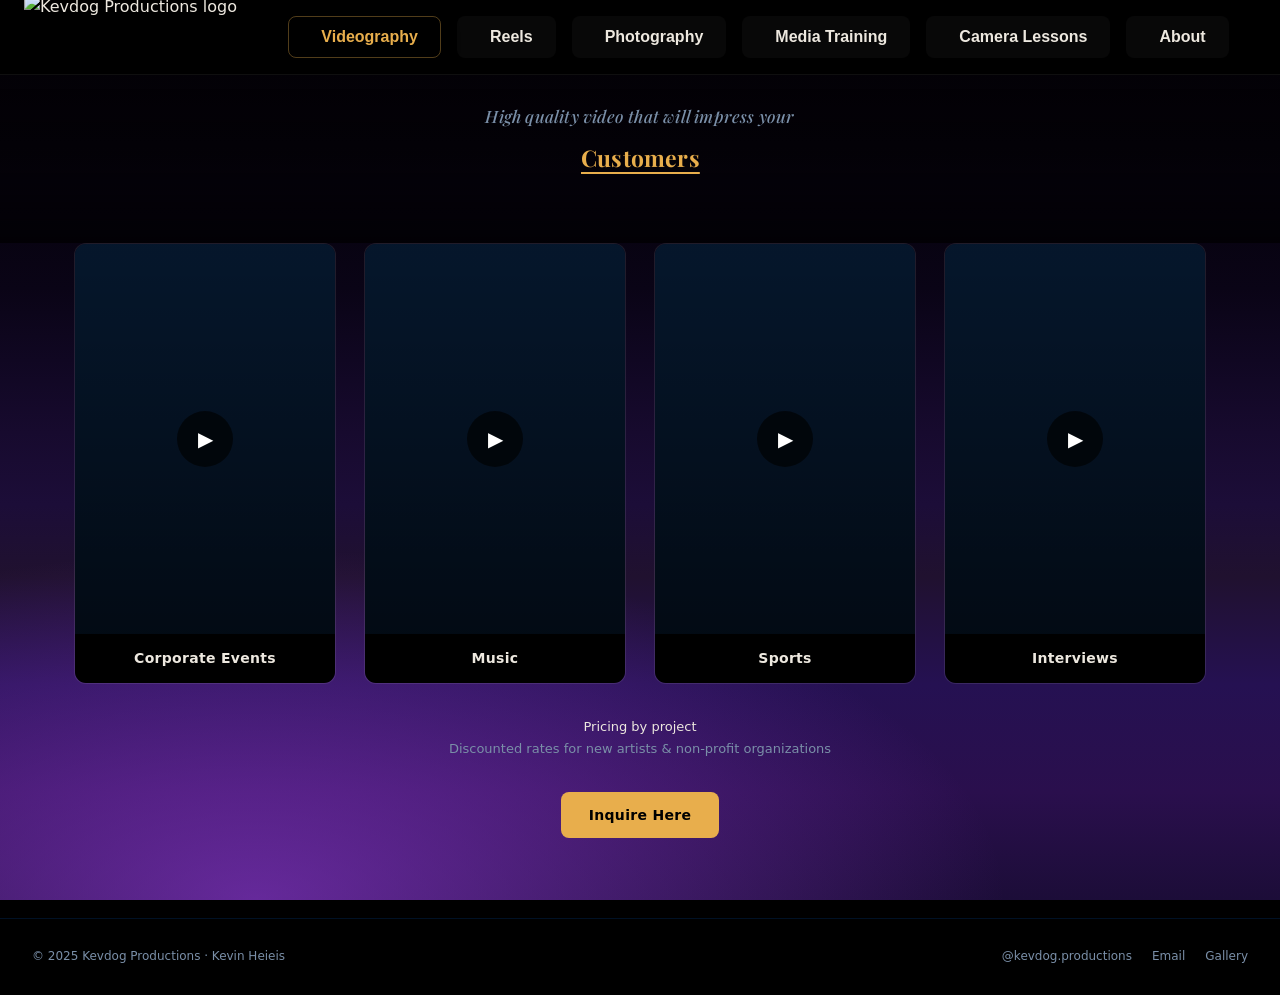
==== index.html @ ff1558d1 "updates" ====
<!DOCTYPE html>
<html lang="en">
<head>
  <meta charset="UTF-8" />
  <meta name="viewport" content="width=device-width, initial-scale=1.0" />
  <script>
    // Stop the browser from restoring a previous scroll position on reload —
    // every visit should land at the top of the (default) Videography tab.
    if ('scrollRestoration' in history) { history.scrollRestoration = 'manual'; }
  </script>
  <title>Kevdog Productions — Photography & Videography</title>
  <meta name="description" content="Kevin Heieis — photographer and videographer capturing proposals, corporate events, portraits, nightlife, sports, and more. UBC graduate serving Vancouver and beyond." />
  <link rel="icon" href="images/logo.png" type="image/png" />
  <link rel="preconnect" href="https://fonts.googleapis.com" />
  <link rel="preconnect" href="https://fonts.gstatic.com" crossorigin />
  <link href="https://fonts.googleapis.com/css2?family=Playfair+Display:wght@500;600&display=swap" rel="stylesheet" />
  <link rel="stylesheet" href="https://cdn.jsdelivr.net/npm/@tabler/icons-webfont@3.11.0/dist/tabler-icons.min.css" />
  <link rel="stylesheet" href="style.css" />
  <script type="application/ld+json">
  {
    "@context": "https://schema.org",
    "@type": "ProfessionalService",
    "name": "Kevdog Productions",
    "url": "https://stephr1.github.io/Portfolio/",
    "logo": "https://stephr1.github.io/Portfolio/images/covers/Kevdog%20Productions.png",
    "image": "https://stephr1.github.io/Portfolio/images/covers/Kevdog%20Productions.png",
    "email": "kevin@kevdog.productions",
    "description": "Kevdog Productions is a Vancouver video and photography studio founded by Kevin Heieis, a UBC graduate who specializes in corporate event coverage, campaign videos for organizations and political candidates, and fast-turnaround social content for DJs, bands, and artists. Alongside that quicker-turnaround work, Kevin also directs longer-form storytelling, from concept-driven music videos to documentary-style productions, bringing the same combination of technical polish and genuine, upbeat energy to every shoot. Clients ranging from municipal candidates to touring musicians and media personalities work directly with Kevin from concept through delivery, and come away with footage built to grow their exposure and engagement.",
    "founder": {
      "@type": "Person",
      "name": "Kevin Heieis",
      "jobTitle": "Owner & Lead Videographer",
      "email": "kevin@kevdog.productions",
      "alumniOf": {
        "@type": "CollegeOrUniversity",
        "name": "University of British Columbia"
      },
      "sameAs": [
        "https://www.instagram.com/kevdog.productions"
      ]
    },
    "areaServed": {
      "@type": "City",
      "name": "Vancouver",
      "containedInPlace": {
        "@type": "AdministrativeArea",
        "name": "British Columbia"
      }
    },
    "address": {
      "@type": "PostalAddress",
      "addressLocality": "Vancouver",
      "addressRegion": "BC",
      "addressCountry": "CA"
    },
    "sameAs": [
      "https://www.instagram.com/kevdog.productions"
    ],
    "makesOffer": [
      {
        "@type": "Offer",
        "itemOffered": {
          "@type": "Service",
          "name": "Corporate Event Videography",
          "serviceType": "Corporate video production",
          "description": "On-site filming and edited recap videos for corporate events, conferences, and organizational functions."
        }
      },
      {
        "@type": "Offer",
        "itemOffered": {
          "@type": "Service",
          "name": "Political & Campaign Video Production",
          "serviceType": "Campaign video production",
          "description": "Campaign videos and social content for political candidates and organizations, from announcement spots to day-of-event coverage."
        }
      },
      {
        "@type": "Offer",
        "itemOffered": {
          "@type": "Service",
          "name": "Social Content for Musicians and DJs",
          "serviceType": "Social media video production",
          "description": "Short-form, high-energy video content for DJs, bands, and artists made to perform on Instagram and TikTok and grow audience engagement."
        }
      },
      {
        "@type": "Offer",
        "itemOffered": {
          "@type": "Service",
          "name": "Music Video Production",
          "serviceType": "Music video production",
          "description": "Concept-driven music videos that pair cinematic visuals with narrative storytelling."
        }
      },
      {
        "@type": "Offer",
        "itemOffered": {
          "@type": "Service",
          "name": "Documentary Production",
          "serviceType": "Documentary filmmaking",
          "description": "Longer-form, documentary-style productions that explore a subject's story in depth."
        }
      },
      {
        "@type": "Offer",
        "itemOffered": {
          "@type": "Service",
          "name": "Event & Portrait Photography",
          "serviceType": "Photography"
        }
      }
    ]
  }
  </script>
</head>
<body>

<div class="bg-glow" aria-hidden="true"></div>

<!-- ===== STICKY HEADER — logo + tabs, fixed above everything ===== -->
<header class="site-header-bar">
  <img class="site-logo" src="images/covers/Kevdog%20Productions.png" alt="Kevdog Productions logo">
  <div class="hero-tabs">
    <button class="tab-btn active" onclick="switchTab('video', this)">
      <i class="ti ti-video" aria-hidden="true"></i> Videography
    </button>
    <button class="tab-btn" onclick="switchTab('reels', this)">
      <i class="ti ti-player-track-next" aria-hidden="true"></i> Reels
    </button>
    <button class="tab-btn" onclick="switchTab('photo', this)">
      <i class="ti ti-camera" aria-hidden="true"></i> Photography
    </button>
    <button class="tab-btn" onclick="switchTab('mediatraining', this)">
      <i class="ti ti-microphone" aria-hidden="true"></i> Media Training
    </button>
    <button class="tab-btn" onclick="switchTab('cameralessons', this)">
      <i class="ti ti-aperture" aria-hidden="true"></i> Camera Lessons
    </button>
    <button class="tab-btn" onclick="switchTab('about', this)">
      <i class="ti ti-user" aria-hidden="true"></i> About
    </button>
  </div>
</header>

<!-- ===== HERO — full-page video background ===== -->
<section id="hero" aria-label="Kevdog Productions showreel">
  <!--
    INSTRUCTIONS: Replace the src below with your video file or a YouTube embed.
    For a local file: <source src="images/reel.mp4" type="video/mp4">
    For a YouTube embed, remove the <video> tag entirely and use an iframe instead.
  -->
  <video id="hero-video" autoplay muted loop playsinline poster="images/hero-poster.jpg">
    <source src="images/reel.mp4" type="video/mp4">
    <!-- Fallback if video is missing — just shows the poster/overlay -->
  </video>

  <div class="hero-overlay" aria-hidden="true"></div>
  <div class="hero-content">
    <p class="section-tagline hero-tagline" data-tagline="photo">
      Capturing emotions that highlight your<br>
      <span class="rotate-word-wrap" data-rotate="photo-word"><span class="rotate-word">Memories</span></span>
    </p>
    <p class="section-tagline hero-tagline active" data-tagline="video">
      High quality video that will impress your<br>
      <span class="rotate-word-wrap" data-rotate="video-word"><span class="rotate-word">Customers</span></span>
    </p>
    <p class="section-tagline hero-tagline" data-tagline="reels">
      Turning footage into content that is<br>
      <span class="rotate-word-wrap" data-rotate="reels-word"><span class="rotate-word">Funny</span></span>
    </p>
  </div>
</section>


<!-- ===== MAIN CONTENT ===== -->
<main id="main-content">

  <!-- ====== PHOTO SECTION ====== -->
  <section id="section-photo" class="section" aria-label="Photography services">
    <div class="photo-grid">

      <div class="photo-card nightlife-card">
        <div class="photo-card-img">
          <button class="photo-carousel-nav prev" onclick="changeNightlifePhoto(-1)" aria-label="Previous photo">
            <span aria-hidden="true" class="photo-arrow">‹</span>
          </button>
          <img id="nightlife-carousel-img" src="images/covers/Music-1.png" alt="Nightlife photo 1">
          <div class="nightlife-caption" id="nightlife-caption">Loud Luxury - Joe</div>
          <button class="photo-carousel-nav next" onclick="changeNightlifePhoto(1)" aria-label="Next photo">
            <span aria-hidden="true" class="photo-arrow">›</span>
          </button>
        </div>
        <div class="photo-card-label">Nightlife</div>
      </div>

      <div class="photo-card corporate-card">
        <div class="photo-card-img">
          <button class="photo-carousel-nav prev" onclick="changeCorporatePhoto(-1)" aria-label="Previous photo">
            <span aria-hidden="true" class="photo-arrow">‹</span>
          </button>
          <img id="corporate-carousel-img" src="images/covers/Corperate-1.png" alt="Corporate photo 1">
          <div class="nightlife-caption" id="corporate-caption"></div>
          <button class="photo-carousel-nav next" onclick="changeCorporatePhoto(1)" aria-label="Next photo">
            <span aria-hidden="true" class="photo-arrow">›</span>
          </button>
        </div>
        <div class="photo-card-label">Corporate Events</div>
      </div>

      <div class="photo-card proposal-card">
        <div class="photo-card-img">
          <button class="photo-carousel-nav prev" onclick="changeProposalPhoto(-1)" aria-label="Previous photo">
            <span aria-hidden="true" class="photo-arrow">‹</span>
          </button>
          <img id="proposal-carousel-img" src="images/covers/Proposal-1.png" alt="Proposal photo 1">
          <div class="nightlife-caption" id="proposal-caption"></div>
          <button class="photo-carousel-nav next" onclick="changeProposalPhoto(1)" aria-label="Next photo">
            <span aria-hidden="true" class="photo-arrow">›</span>
          </button>
        </div>
        <div class="photo-card-label">Proposals</div>
      </div>

      <div class="photo-card portrait-card">
        <div class="photo-card-img">
          <button class="photo-carousel-nav prev" onclick="changePortraitPhoto(-1)" aria-label="Previous photo">
            <span aria-hidden="true" class="photo-arrow">‹</span>
          </button>
          <img id="portrait-carousel-img" src="images/covers/Portrait-1.png" alt="Portrait photo 1">
          <div class="nightlife-caption" id="portrait-caption"></div>
          <button class="photo-carousel-nav next" onclick="changePortraitPhoto(1)" aria-label="Next photo">
            <span aria-hidden="true" class="photo-arrow">›</span>
          </button>
        </div>
        <div class="photo-card-label">Portraits</div>
      </div>

      <div class="photo-card animal-card">
        <div class="photo-card-img">
          <button class="photo-carousel-nav prev" onclick="changeAnimalPhoto(-1)" aria-label="Previous photo">
            <span aria-hidden="true" class="photo-arrow">‹</span>
          </button>
          <img id="animal-carousel-img" src="images/covers/animal-1.png" alt="Animal photo 1">
          <div class="nightlife-caption" id="animal-caption"></div>
          <button class="photo-carousel-nav next" onclick="changeAnimalPhoto(1)" aria-label="Next photo">
            <span aria-hidden="true" class="photo-arrow">›</span>
          </button>
        </div>
        <div class="photo-card-label">Animals</div>
      </div>

      <div class="photo-card sports-card">
        <div class="photo-card-img">
          <button class="photo-carousel-nav prev" onclick="changeSportsPhoto(-1)" aria-label="Previous photo">
            <span aria-hidden="true" class="photo-arrow">‹</span>
          </button>
          <img id="sports-carousel-img" src="images/covers/Sports-1.png" alt="Sports photo 1">
          <div class="nightlife-caption" id="sports-caption"></div>
          <button class="photo-carousel-nav next" onclick="changeSportsPhoto(1)" aria-label="Next photo">
            <span aria-hidden="true" class="photo-arrow">›</span>
          </button>
        </div>
        <div class="photo-card-label">Sports</div>
      </div>

    </div>

    <div class="pricing-bar">
      <strong>Pricing by project</strong> — starting at $50 for individual portraits · $100/hr for events<br>
      Discounted rates for new artists &amp; non-profit organizations
    </div>

    <div class="cta-center">
      <!-- BOOKING: Replace href with your Google Calendar appointment scheduling link -->
      <a href="https://calendar.google.com/calendar/appointments/schedules/YOUR_SCHEDULE_ID" target="_blank" rel="noopener" class="btn-primary">Inquire Here</a>
    </div>
  </section>


  <!-- ====== REELS SECTION ====== -->
  <section id="section-reels" class="section" aria-label="Short-form reels">
    <!-- Reels header and tagline removed -->

    <div class="reels-stage">
      <div class="reels-grid">
      <div class="reel-link reel-embedded">
        <div class="reel-thumb">
            <iframe src="https://www.instagram.com/reel/DYgTzC6xShG/embed/" referrerpolicy="no-referrer" sandbox="allow-scripts allow-same-origin" scrolling="no"></iframe>
          </div>
        <div class="reel-meta">
          <div class="reel-desc">Jazzy B Interview</div>
          <div class="reel-views">529k views</div>
        </div>
      </div>

      <div class="reel-link reel-embedded">
        <div class="reel-thumb">
            <iframe src="https://www.instagram.com/reel/DVMU8awEpN_/embed/" referrerpolicy="no-referrer" sandbox="allow-scripts allow-same-origin" scrolling="no"></iframe>
          </div>
        <div class="reel-meta">
          <div class="reel-desc">Vancouver City Council</div>
          <div class="reel-views">47k views</div>
        </div>
      </div>

      <div class="reel-link reel-embedded">
        <div class="reel-thumb">
            <iframe src="https://www.instagram.com/reel/DPelh0fAAkq/embed/" referrerpolicy="no-referrer" sandbox="allow-scripts allow-same-origin" scrolling="no"></iframe>
          </div>
        <div class="reel-meta">
          <div class="reel-desc">Underground Rave Recap</div>
          <div class="reel-views">4.3k views</div>
        </div>
      </div>

      <div class="reel-link reel-embedded">
        <div class="reel-thumb">
            <iframe src="https://www.instagram.com/reel/DKfPhc2tj5e/embed/" referrerpolicy="no-referrer" sandbox="allow-scripts allow-same-origin" scrolling="no"></iframe>
          </div>
        <div class="reel-meta">
          <div class="reel-desc">Jama Mahlalela</div>
          <div class="reel-views">26.1k views</div>
        </div>
      </div>

      <div class="reel-link reel-embedded">
        <div class="reel-thumb">
            <iframe src="https://www.instagram.com/reel/DFRX8F9Plh0/embed/" referrerpolicy="no-referrer" sandbox="allow-scripts allow-same-origin" scrolling="no"></iframe>
          </div>
        <div class="reel-meta">
          <div class="reel-desc">Engineering Week</div>
          <div class="reel-views">14k views</div>
        </div>
      </div>

      <div class="reel-link reel-embedded">
        <div class="reel-thumb">
            <iframe src="https://www.instagram.com/reel/DOcYDE4iYL3/embed/" referrerpolicy="no-referrer" sandbox="allow-scripts allow-same-origin" scrolling="no"></iframe>
          </div>
        <div class="reel-meta">
          <div class="reel-desc">Homecoming Promo</div>
          <div class="reel-views">12.3k views</div>
        </div>
      </div>

      <div class="reel-link reel-embedded">
        <div class="reel-thumb">
            <iframe src="https://www.instagram.com/reel/DV5JyIgkgT9/embed/" referrerpolicy="no-referrer" sandbox="allow-scripts allow-same-origin" scrolling="no"></iframe>
          </div>
        <div class="reel-meta">
          <div class="reel-desc">Thunderbird Dance Show</div>
          <div class="reel-views">6.2k views</div>
        </div>
      </div>

      <div class="reel-link reel-embedded">
        <div class="reel-thumb">
            <iframe src="https://www.instagram.com/reel/DQcTbvGkgr0/embed/" referrerpolicy="no-referrer" sandbox="allow-scripts allow-same-origin" scrolling="no"></iframe>
          </div>
        <div class="reel-meta">
          <div class="reel-desc">Rugby Finals</div>
          <div class="reel-views">11k views</div>
        </div>
      </div>

      <!-- UBC Homecoming reel removed -->
      </div>
    </div>

    <div class="cta-center">
      <a href="https://calendar.google.com/calendar/appointments/schedules/YOUR_SCHEDULE_ID" target="_blank" rel="noopener" class="btn-primary">Inquire Here</a>
    </div>
  </section>


  <!-- ====== VIDEO SECTION ====== -->
  <section id="section-video" class="section active" aria-label="Videography services">
    <div class="video-stage">
      <div class="video-loading-screen" id="video-loading-screen" aria-live="polite">
        <div class="video-loading-spinner" aria-hidden="true"></div>
      </div>
      <div class="video-grid">

      <div class="video-card">
        <div class="video-card-thumb">
          <video playsinline muted autoplay loop preload="metadata" src="images/covers/Corperate Events.mp4"></video>
          <button type="button" class="video-play-toggle" aria-label="Play Corporate Events video">▶</button>
        </div>
        <div class="video-card-label">Corporate Events</div>
      </div>

      <div class="video-card">
        <div class="video-card-thumb">
          <video playsinline muted autoplay loop preload="metadata" src="images/covers/Music.mp4"></video>
          <button type="button" class="video-play-toggle" aria-label="Play Music video">▶</button>
        </div>
        <div class="video-card-label">Music</div>
      </div>

      <div class="video-card">
        <div class="video-card-thumb">
          <video playsinline muted autoplay loop preload="metadata" src="images/covers/Sports2.mp4"></video>
          <button type="button" class="video-play-toggle" aria-label="Play Sports video">▶</button>
        </div>
        <div class="video-card-label">Sports</div>
      </div>

      <div class="video-card">
        <div class="video-card-thumb">
          <video playsinline muted autoplay loop preload="metadata" src="images/covers/Interviews.mp4"></video>
          <button type="button" class="video-play-toggle" aria-label="Play Interviews video">▶</button>
        </div>
        <div class="video-card-label">Interviews</div>
      </div>

      </div>
    </div>

    <div class="pricing-bar">
      <strong>Pricing by project</strong><br>
      Discounted rates for new artists &amp; non-profit organizations
    </div>

    <div class="cta-center">
      <a href="https://calendar.google.com/calendar/appointments/schedules/YOUR_SCHEDULE_ID" target="_blank" rel="noopener" class="btn-primary">Inquire Here</a>
    </div>
  </section>


  <!-- ====== MEDIA TRAINING SECTION ====== -->
  <section id="section-mediatraining" class="section" aria-label="Media training services">
    <blockquote class="mediatraining-credential">
      <p class="mediatraining-credential-text">
        "I've provided expert media consultation for politicians from the
        <strong>Prime Minister's Chief of Staff</strong> to the <strong>UK Minister of Agriculture</strong>.
        It's my goal to provide the same level of advanced media support to local businesses, artists, and public figures"
      </p>
      <footer class="mediatraining-credential-attribution">- Kevin Heieis, Owner, Kevdog Productions</footer>
    </blockquote>

    <div class="mediatraining-skills">
      <h3 class="mediatraining-skills-title">Here's what we can do for you:</h3>
      <div class="mediatraining-skills-row">
        <button type="button" class="mediatraining-skill-tab active" data-desc="For speeches, videos, or press releases: whether you have a script drafted or not, we'll analyze your audience, your goal, and the speaker's personality to create a human-made authentic message viewers will respect." onclick="selectMediaSkill(this)">
          <i class="ti ti-pencil" aria-hidden="true"></i> Script Writing and Editing
        </button>
        <button type="button" class="mediatraining-skill-tab" data-desc="Worried about an upcoming press interview? We'll teach you how media teams write articles, train you with recorded practice questions, and help you develop key messages." onclick="selectMediaSkill(this)">
          <i class="ti ti-microphone-2" aria-hidden="true"></i> Press Interview Preparation
        </button>
        <button type="button" class="mediatraining-skill-tab" data-desc="Learn how to control a room with your voice, sound more confident, and be engaging in casual conversation or public speaking. We'll give you a practice script, and point out areas of improvement" onclick="selectMediaSkill(this)">
          <i class="ti ti-message-2" aria-hidden="true"></i> Confidence and Speech Development
        </button>
      </div>
      <div class="mediatraining-skill-panel" id="mediatraining-skill-panel">For speeches, videos, or press releases: whether you have a script drafted or not, we'll analyze your audience, your goal, and the speaker's personality to create an authentic message viewers will respect.</div>
    </div>

    <div class="pricing-bar">
      Pricing dependent on project — please contact to discuss details.
    </div>

    <div class="cta-center">
      <a href="mailto:kevin@kevdog.productions" class="btn-primary">Inquire Here</a>
    </div>
  </section>


  <!-- ====== CAMERA LESSONS SECTION ====== -->
  <section id="section-cameralessons" class="section" aria-label="Camera lessons">
    <div class="mediatraining-skills cameralessons-skills">
      <h3 class="mediatraining-skills-title cameralessons-skills-title">Single sessions by the hour, pick a topic to level up:</h3>
      <div class="mediatraining-skills-row cameralessons-skills-row">
        <button type="button" class="mediatraining-skill-tab cameralessons-skill-tab active" data-desc="&lt;ul class='skill-desc-list'&gt;&lt;li&gt;Become a master at shooting in manual&lt;/li&gt;&lt;li&gt;Understand the trade offs of getting the right amount of light in different ways&lt;/li&gt;&lt;li&gt;Learn how to manipulate your position and focal length to get the perfect composition&lt;/li&gt;&lt;/ul&gt;" onclick="selectCameraSkill(this)">
          <i class="ti ti-camera" aria-hidden="true"></i> Introduction to Advanced Shooting
        </button>
        <button type="button" class="mediatraining-skill-tab cameralessons-skill-tab" data-desc="&lt;ul class='skill-desc-list'&gt;&lt;li&gt;Learn when it is and isn't okay to photograph people, both in terms of legality and social morality&lt;/li&gt;&lt;li&gt;Develop your demeanour to invoke positive reactions from strangers that create more interesting photos&lt;/li&gt;&lt;li&gt;Understand how your outfit and style impacts how others will engage with you differently&lt;/li&gt;&lt;/ul&gt;" onclick="selectCameraSkill(this)">
          <i class="ti ti-aperture" aria-hidden="true"></i> Interacting with People
        </button>
        <button type="button" class="mediatraining-skill-tab cameralessons-skill-tab" data-desc="&lt;ul class='skill-desc-list'&gt;&lt;li&gt;Push your gear to the limits&lt;/li&gt;&lt;li&gt;Learn what can and can't be compensated in post processing&lt;/li&gt;&lt;li&gt;Identify unique ways different light sources can be used to make an interesting image&lt;/li&gt;&lt;li class='skill-desc-disclaimer'&gt;Results heavily dependant on camera sensor size, brand, and lens&lt;/li&gt;&lt;/ul&gt;" onclick="selectCameraSkill(this)">
          <i class="ti ti-crop" aria-hidden="true"></i> Shooting in Low Light*
        </button>
        <button type="button" class="mediatraining-skill-tab cameralessons-skill-tab" data-desc="&lt;ul class='skill-desc-list'&gt;&lt;li&gt;Learn the key aspects to storytelling through video&lt;/li&gt;&lt;li&gt;Know how to adjust your setup based on the style of video you're creating - when to use a gimbal or tripod, how to prep your subjects&lt;/li&gt;&lt;li&gt;Understand when to hit record and when to save your precious storage&lt;/li&gt;&lt;/ul&gt;" onclick="selectCameraSkill(this)">
          <i class="ti ti-bulb" aria-hidden="true"></i> Advanced Filming Techniques
        </button>
        <button type="button" class="mediatraining-skill-tab cameralessons-skill-tab" data-desc="&lt;ul class='skill-desc-list'&gt;&lt;li&gt;Optimize adjustment parameters to turn a good picture into a great one&lt;/li&gt;&lt;li&gt;Identify how to turn a bad photo into a great one&lt;/li&gt;&lt;li&gt;Follow along as we live edit together or build a comprehensive workflow for video editing&lt;/li&gt;&lt;/ul&gt;" onclick="selectCameraSkill(this)">
          <i class="ti ti-adjustments" aria-hidden="true"></i> Editing
        </button>
      </div>
      <div class="mediatraining-skill-panel cameralessons-skill-panel" id="cameralessons-skill-panel"><ul class="skill-desc-list"><li>Become a master at shooting in manual</li><li>Understand the trade offs of getting the right amount of light in different ways</li><li>Learn how to manipulate your position and focal length to get the perfect composition</li></ul></div>
    </div>

    <p class="wave-banner" id="editing-bundle-banner">Save 20% on editing sessions by bundling with any other lesson + learn to edit your test shots right away</p>

    <div class="cta-center">
      <a href="mailto:kevin@kevdog.productions" class="btn-primary">Inquire Here</a>
    </div>
  </section>


  <!-- ====== ABOUT SECTION ====== -->
  <section id="section-about" class="section" aria-label="About Kevin">
    <div class="section-hero">
      <p class="section-tagline">Kevdog Productions doesn't just provide photos and footage — we provide outcomes, turning documentaries, music videos, and political storytelling into results.</p>
    </div>

    <div class="about-inner">
      <div class="about-profile">
        <div class="about-avatar">
          <img src="images/covers/Kevpic.png" alt="Kevin Heieis">
        </div>
        <div>
          <h3 class="about-name">Kevin 'Kevdog' Heieis</h3>
          <p class="about-role">Founder - Videographer, Photographer, Editor</p>
          <p class="about-bio">
            While graduating from UBC Engineering with a focus in Chemical and
            Environmental Engineering in 2026, Kevin's time in college was significantly
            focused on leadership. He served as a captain, a President,
            and as the first-ever UBC VP Student Life elected to serve 60,000 UBC
            students in 2025.
          </p>
          <p class="about-bio">
            His unique ability to connect with anyone has helped him
            build relationships with people from retail managers to Formula 1 CEOs. 
          </p>
          <p class="about-bio">
            Whether your project requires him to film while skiing backwards, or
            climbing a mountain to covertly take engagement photos, Kevin is also
            no stranger to adventure.
          </p>
          <p class="about-bio">
            Fun fact! The Kevdog logo is animated from a real picture of his family
            dog Sagan, aka "Saggy Waggy."
          </p>
        </div>
      </div>

      <div class="about-cta">
        <h3>Ready to work together?</h3>
        <p>Book a free 15-minute discovery call or reach out directly.</p>
        <div class="about-cta-btns">
          <!-- BOOKING: Replace href with your Google Calendar appointment scheduling link -->
          <a href="https://calendar.google.com/calendar/appointments/schedules/YOUR_SCHEDULE_ID" target="_blank" rel="noopener" class="btn-primary">Book via Google Calendar</a>
          <a href="https://www.instagram.com/kevdog.productions" target="_blank" rel="noopener" class="btn-outline">@kevdog.productions</a>
        </div>
      </div>
    </div>
  </section>

</main>


<!-- ===== VIDEO MODAL ===== -->
<div class="modal-backdrop" id="video-modal" role="dialog" aria-modal="true" aria-labelledby="modal-title-text" onclick="closeVideoModal(event)">
  <div class="modal-box">
    <div class="modal-header">
      <span class="modal-title" id="modal-title-text">Video</span>
      <button class="modal-close" onclick="closeVideoModal()" aria-label="Close video">
        <i class="ti ti-x" aria-hidden="true"></i>
      </button>
    </div>
    <div id="modal-body">
      <div class="modal-placeholder">
        <i class="ti ti-video-off" aria-hidden="true"></i>
        <span>Add your YouTube or Vimeo link in script.js</span>
      </div>
    </div>
  </div>
</div>


<!-- ===== FOOTER ===== -->
<footer>
  <span>© 2025 Kevdog Productions · Kevin Heieis</span>
  <div style="display:flex;gap:20px;align-items:center;">
    <a href="https://www.instagram.com/kevdog.productions" target="_blank" rel="noopener" aria-label="Instagram">
      <i class="ti ti-brand-instagram" aria-hidden="true"></i> @kevdog.productions
    </a>
    <a href="mailto:kevin@kevdog.productions">
      <i class="ti ti-mail" aria-hidden="true"></i> Email
    </a>
    <a href="gallery.html">Gallery</a>
  </div>
</footer>

</script>
<script async defer src="https://www.instagram.com/embed.js"></script>
<script src="script.js"></script>
</body>
</html>
---- style.css ----
/* ===== Kevdog Productions — kevdog.productions ===== */
/* UBC Thunderbirds palette: Navy #002145 | Blue #0055B7 | Gold #E8AE4C */

*, *::before, *::after { box-sizing: border-box; margin: 0; padding: 0; }

:root {
  --navy:   #000000;
  --blue:   #0055B7;
  --blue-lt: #1a6fd4;
  --gold:   #E8AE4C;
  --gold-lt: #f2c96e;
  --cream:  #ede8df;
  --muted:  #7a8fa8;
  --surface: #000000;
  --card:   #0d0d0d;
  --border: rgba(0, 85, 183, 0.2);
  --border-gold: rgba(232, 174, 76, 0.3);
  --radius: 12px;
  --radius-sm: 8px;
  --purple-glow-bg:
    radial-gradient(ellipse 90% 60% at 20% 100%, rgba(150, 60, 220, 0.6), transparent 65%),
    linear-gradient(to bottom, #000000 0%, #030106 8%, #05020a 16%, #070310 24%, #0a0416 32%, #100722 40%, #170a2e 48%, #1c0d38 56%, #20112f 64%, #251152 76%, #2a0f4d 88%, #1c0d38 100%);
}

html { scroll-behavior: smooth; }

body {
  background: var(--navy);
  color: var(--cream);
  font-family: system-ui, -apple-system, 'Segoe UI', sans-serif;
  line-height: 1.6;
  overflow-x: hidden;
  padding-top: 88.96px; /* clears the fixed .site-header-bar */
}

@media (max-width: 900px) {
  body { padding-top: 73.96px; }
}
@media (max-width: 520px) {
  body { padding-top: 65.96px; }
}

a { color: inherit; text-decoration: none; }

/* ===== AMBIENT BACKGROUND GLOW ===== */
.bg-glow {
  position: fixed;
  inset: 0;
  z-index: -1;
  pointer-events: none;
  overflow: hidden;
  background: var(--purple-glow-bg);
  animation: bg-glow-breathe 14s ease-in-out infinite;
}
@keyframes bg-glow-breathe {
  0%, 100% { opacity: 0.75; }
  50% { opacity: 1; }
}
@media (prefers-reduced-motion: reduce) {
  .bg-glow {
    animation: none;
  }
}

/* ===== HEADER ===== */
.site-header-bar {
  position: fixed;
  top: 0;
  left: 0;
  right: 0;
  z-index: 1000;
  display: flex;
  align-items: center;
  gap: 24px;
  padding: 4.48px 24px;
  background: #000;
  border-bottom: 1px solid rgba(255,255,255,0.06);
  /* Fixed so a taller logo overflows the bar instead of stretching it. */
  height: 74.96px;
}
.site-header-bar.scrolled {
  box-shadow: 0 8px 24px rgba(0,0,0,0.4);
}

.logo {
  display: flex;
  align-items: center;
  gap: 10px;
  text-decoration: none;
}
.logo img {
  width: 36px;
  height: 36px;
  border-radius: 50%;
  object-fit: cover;
}
.logo-emoji {
  width: 36px;
  height: 36px;
  border-radius: 50%;
  background: var(--card);
  display: flex;
  align-items: center;
  justify-content: center;
  font-size: 20px;
  border: 1px solid var(--border);
}
.logo-text {
  font-size: 15px;
  font-weight: 600;
  color: var(--cream);
  letter-spacing: 0.3px;
}

nav.main-nav {
  display: flex;
  align-items: center;
  gap: 4px;
}
.nav-link {
  background: none;
  border: none;
  color: var(--muted);
  font-size: 13px;
  font-weight: 500;
  padding: 7px 16px;
  border-radius: var(--radius-sm);
  cursor: pointer;
  letter-spacing: 0.3px;
  transition: color 0.15s, background 0.15s;
  text-decoration: none;
  display: inline-block;
}
.nav-link:hover { color: var(--cream); background: rgba(255,255,255,0.05); }
.nav-link.active {
  color: var(--gold);
  border: 0.5px solid var(--border-gold);
  background: rgba(232, 174, 76, 0.08);
}

.header-icons {
  display: flex;
  align-items: center;
  gap: 16px;
}
.header-icons a {
  color: var(--muted);
  font-size: 20px;
  transition: color 0.15s;
}
.header-icons a:hover { color: var(--gold); }

/* ===== HERO — full-viewport video ===== */
#hero {
  position: relative;
  display: flex;
  align-items: center;
  justify-content: center;
  overflow: hidden;
  padding: 12px 24px 64px; /* reduced top padding to move content up */
}

#hero-video {
  position: absolute;
  inset: 0;
  width: 100%;
  height: 100%;
  object-fit: cover;
  z-index: 0;
  background: transparent;
}

.hero-overlay {
  position: absolute;
  inset: 0;
  background: linear-gradient(
    to bottom,
    rgba(0,0,0,0.2) 0%,
    rgba(0,0,0,0.35) 60%,
    rgba(0,0,0,0.7) 100%
  );
  z-index: 1;
}

.hero-content {
  position: relative;
  z-index: 2;
  text-align: center;
  max-width: 720px;
}

.site-logo {
  height: 85.8px;
  width: auto;
  object-fit: contain;
  flex-shrink: 0;
}

@media (max-width: 900px) {
  .site-header-bar { height: 59.96px; }
  .site-logo { height: 66.3px; }
}

@media (max-width: 520px) {
  .site-header-bar { height: 51.96px; }
  .site-logo { height: 55.9px; }
}
.hero-eyebrow {
  font-size: 11px;
  letter-spacing: 3px;
  text-transform: uppercase;
  color: var(--gold);
  margin-bottom: 16px;
  opacity: 0.9;
}
.hero-title {
  font-size: clamp(36px, 6vw, 68px);
  font-weight: 700;
  color: #fff;
  line-height: 1.1;
  margin-bottom: 12px;
  letter-spacing: -0.5px;
}
.hero-tagline {
  display: none;
  position: relative;
  left: 0;
  margin-top: 5mm;
  margin-bottom: 24px;
  font-family: 'Playfair Display', Georgia, serif;
  font-size: clamp(24px, 3.2vw, 32px);
  font-weight: 500;
  font-style: italic;
  letter-spacing: 0.2px;
  text-align: center;
}
.hero-tagline.active {
  display: block;
}
.hero-tabs {
  flex: 1;
  display: flex;
  align-items: center;
  justify-content: center;
  gap: 16px;
  flex-wrap: nowrap; /* keep all tabs on one line */
  overflow-x: auto; /* allow horizontal scroll on narrow viewports */
  -webkit-overflow-scrolling: touch;
  padding: 4px 0;
}

/* Modern larger tab buttons used in hero */
.tab-btn {
  background: rgba(255,255,255,0.03);
  color: var(--cream);
  border: 1.5px solid transparent;
  font-size: clamp(14px, 1.6vw, 16px);
  font-weight: 700;
  padding: 12px 22px;
  border-radius: var(--radius-sm);
  cursor: pointer;
  display: inline-flex;
  align-items: center;
  gap: 10px;
  transition: background 180ms ease, transform 120ms ease, box-shadow 180ms ease, color 180ms ease;
  box-shadow: none;
  line-height: 1;
  white-space: nowrap;
}
.tab-btn i {
  font-size: 18px;
  opacity: 0.95;
  display: inline-block;
  transform: translateY(0);
}
.tab-btn:hover {
  background: rgba(255,255,255,0.06);
  transform: translateY(-3px);
}
.tab-btn:focus {
  outline: none;
  box-shadow: 0 6px 20px rgba(0,0,0,0.35), 0 0 0 4px rgba(232,174,76,0.06);
}
.tab-btn.active {
  color: var(--gold);
  background: transparent;
  border: 1.5px solid rgba(232,174,76,0.35);
  box-shadow: 0 6px 18px rgba(0,0,0,0.35);
  transform: translateY(0);
  padding: 12px 22px;
  border-radius: var(--radius-sm);
}

/* Slightly stronger contrast when tab is active and also focused */
.tab-btn.active:focus {
  box-shadow: 0 6px 18px rgba(0,0,0,0.35), 0 0 0 6px rgba(232,174,76,0.06);
}

/* Slightly larger tab label on small viewports */
@media (max-width: 520px) {
  .tab-btn { padding: 10px 14px; gap: 8px; font-size: 14px; }
}
.btn-primary {
  background: var(--gold);
  color: var(--navy);
  border: none;
  font-size: 14px;
  font-weight: 600;
  padding: 12px 28px;
  border-radius: var(--radius-sm);
  cursor: pointer;
  letter-spacing: 0.3px;
  transition: background 0.15s, transform 0.1s;
  text-decoration: none;
  display: inline-block;
}
.btn-primary:hover { background: var(--gold-lt); transform: translateY(-1px); }
.btn-primary:active { transform: translateY(0); }

.btn-outline {
  background: none;
  color: var(--cream);
  border: 1.5px solid rgba(237,232,223,0.4);
  font-size: 14px;
  font-weight: 500;
  padding: 11px 28px;
  border-radius: var(--radius-sm);
  cursor: pointer;
  letter-spacing: 0.3px;
  transition: border-color 0.15s, color 0.15s;
  text-decoration: none;
  display: inline-block;
}
.btn-outline:hover { border-color: var(--cream); color: #fff; }

/* ===== MAIN CONTENT ===== */
#main-content {
  padding-top: 0;
}

/* ===== SECTION SHELL ===== */
.section {
  display: none;
  padding: 0 0 80px;
  opacity: 1;
  filter: none;
  transition: opacity 0.5s ease, filter 0.5s ease;
}
.section.active {
  display: block;
}
.section-hero {
  padding: 28px 32px;
  text-align: center;
  border: 1px solid rgba(255,255,255,0.08);
  background: rgba(255,255,255,0.02);
  border-radius: var(--radius);
  backdrop-filter: blur(14px);
  margin: 0 auto 24px;
  max-width: 880px;
  box-shadow: 0 20px 60px rgba(0, 0, 0, 0.22);
}
.section-eyebrow {
  font-size: 11px;
  letter-spacing: 3px;
  text-transform: uppercase;
  color: var(--gold);
  margin-bottom: 14px;
}
.section-title {
  font-size: clamp(30px, 4vw, 40px);
  font-weight: 700;
  color: var(--cream);
  margin-bottom: 16px;
  letter-spacing: -0.4px;
}
.section-tagline {
  font-size: 17px;
  color: var(--muted);
  max-width: 760px;
  margin: 0 auto;
  line-height: 1.8;
}

/* ===== MEDIA TRAINING CREDENTIAL QUOTE ===== */
.mediatraining-credential {
  max-width: 1180px;
  margin: 0 auto 24px;
  padding: 16px 40px;
  background: rgba(255,255,255,0.02);
  border: 1px solid var(--border-gold);
  border-left: 3px solid var(--gold);
  border-radius: var(--radius);
  box-shadow: 0 20px 40px rgba(0,0,0,0.16);
}
.mediatraining-credential-text {
  font-size: 16px;
  font-style: italic;
  color: var(--cream);
  line-height: 1.4;
}
.mediatraining-credential-attribution {
  margin-top: 8px;
  text-align: right;
  font-size: 14px;
  font-style: normal;
  line-height: 1;
  color: var(--gold);
}
.mediatraining-skills, .cameralessons-skills {
  max-width: 1180px;
  margin: 0 auto 48px;
  padding: 0 24px;
  text-align: center;
}
.cameralessons-skills {
  max-width: 1320px;
}
.mediatraining-skills-title, .cameralessons-skills-title {
  font-size: 20px;
  font-weight: 700;
  color: var(--cream);
  letter-spacing: -0.3px;
  margin-bottom: 12px;
}
.mediatraining-skills-title::after, .cameralessons-skills-title::after {
  content: '';
  display: block;
  width: 56px;
  height: 3px;
  margin: 16px auto 0;
  background: var(--gold);
  border-radius: 999px;
}
.mediatraining-skills-row, .cameralessons-skills-row {
  display: flex;
  align-items: center;
  justify-content: center;
  gap: 20px;
  flex-wrap: nowrap;
  overflow-x: auto;
  -webkit-overflow-scrolling: touch;
  margin-top: 32px;
  padding: 4px 4px 12px;
}
.mediatraining-skill-tab, .cameralessons-skill-tab {
  background: rgba(255,255,255,0.03);
  color: var(--cream);
  border: 1px solid transparent;
  font-size: 20px;
  font-weight: 700;
  padding: 12px 20px;
  border-radius: 999px;
  display: inline-flex;
  align-items: center;
  gap: 8px;
  white-space: nowrap;
  line-height: 1;
  cursor: pointer;
  flex: 0 0 auto;
  transition: background 180ms ease, outline-color 180ms ease, transform 120ms ease;
}
.mediatraining-skill-tab i, .cameralessons-skill-tab i {
  font-size: 17px;
  opacity: 0.95;
  color: var(--gold);
}
.cameralessons-skill-tab {
  font-size: 17px;
  padding: 10px 13px;
}
.cameralessons-skill-tab i {
  font-size: 16px;
}
.cameralessons-skills-row {
  gap: 6px;
  flex-wrap: nowrap;
  overflow-x: auto;
}
.mediatraining-skill-tab:hover, .cameralessons-skill-tab:hover {
  background: rgba(255,255,255,0.06);
  transform: translateY(-3px);
}
.mediatraining-skill-tab.active, .cameralessons-skill-tab.active {
  color: var(--gold);
  position: relative;
}
.mediatraining-skill-tab.active::after, .cameralessons-skill-tab.active::after {
  content: '';
  position: absolute;
  left: 16px;
  right: 16px;
  bottom: -6px;
  height: 2px;
  background: var(--gold);
  border-radius: 999px;
}
/* Camera Lessons' tighter row padding leaves little margin below the tabs
   for the shared underline (which sits outside the tab's own box), so pull
   it fully inside the tab instead — that way it can never get clipped
   regardless of the row's overflow/padding. */
.cameralessons-skill-tab.active::after {
  bottom: 5px;
}
.mediatraining-skill-panel, .cameralessons-skill-panel {
  display: flex;
  align-items: center;
  gap: 28px;
  max-width: 1180px;
  margin: 14px auto 0;
  background: rgba(255,255,255,0.02);
  border-radius: var(--radius-sm);
  padding: 24px 32px;
  font-size: 15px;
  color: #ffffff;
  line-height: 1.6;
  text-align: left;
}
.mediatraining-skill-panel::before {
  content: '→';
  flex-shrink: 0;
  font-size: 32px;
  font-weight: 700;
  line-height: 1;
  color: var(--gold);
}
.cameralessons-skill-panel::before {
  content: none;
}
.skill-desc-list {
  list-style: none;
  display: flex;
  flex-direction: column;
  gap: 10px;
}
.skill-desc-list li {
  position: relative;
  padding-left: 24px;
}
.skill-desc-list li::before {
  content: '→';
  position: absolute;
  left: 0;
  color: var(--gold);
  font-weight: 700;
}
.skill-desc-list li.skill-desc-disclaimer::before {
  content: '*';
}
/* Reels grid */
.reels-grid {
  display: grid;
  grid-template-columns: repeat(4, 1fr);
  gap: 18px;
  max-width: 1320px;
  margin: 0 auto 24px;
  padding: 0 24px;
}

@media (max-width: 900px) {
  .reels-grid { grid-template-columns: repeat(2, 1fr); max-width: 968px; }
}

@media (max-width: 520px) {
  .reels-grid { grid-template-columns: 1fr; gap: 14px; padding: 0 16px; }
}
.reel-link {
  display: block;
  background: var(--card);
  border: 1px solid var(--border);
  border-radius: 12px;
  overflow: hidden;
  color: var(--cream);
  text-decoration: none;
}
.reel-thumb {
  aspect-ratio: 9 / 16;
  background: linear-gradient(180deg, rgba(0,0,0,0.2), rgba(0,0,0,0.4));
  display: flex;
  align-items: center;
  justify-content: center;
  font-size: 42px;
  color: rgba(255,255,255,0.9);
  overflow: hidden;
}
.reel-thumb { position: relative; overflow: hidden; }
.reel-thumb iframe {
  width: 100%;
  height: 100%;
  border: 0;
  display: block;
  object-fit: cover;
}

.reel-play-overlay {
  position: absolute;
  inset: 0; /* fill */
  display: flex;
  align-items: center;
  justify-content: center;
  background: linear-gradient(180deg, rgba(0,0,0,0.0), rgba(0,0,0,0.25));
  color: #fff;
  font-size: 34px;
  border: 0;
  cursor: pointer;
  transition: background .18s ease;
}
.reel-play-overlay:hover { background: linear-gradient(180deg, rgba(0,0,0,0.05), rgba(0,0,0,0.35)); }
.reel-embedded { cursor: default; }

.reel-meta {
  display: flex;
  justify-content: space-between;
  align-items: center;
  gap: 8px;
  margin-top: 8px;
  padding: 6px 8px;
  background: rgba(0,0,0,0.55);
  color: #fff;
  font-size: 13px;
  border-radius: 8px;
}
.reel-desc { font-weight: 600; }
.reel-views { opacity: 0.9; font-size: 12px; }
.reel-label {
  padding: 12px 14px;
  font-weight: 700;
  font-size: 14px;
  color: var(--muted);
}
.reel-link:hover { border-color: rgba(232,174,76,0.25); transform: translateY(-4px); }
.rotate-word-wrap {
  position: relative;
  display: inline-grid;
  align-items: center;
  overflow: hidden;
  margin-top: 0.35em;
  width: clamp(300px, 50vw, 600px);
  min-width: 220px;
}
.rotate-word {
  grid-row: 1;
  grid-column: 1;
  justify-self: center;
  width: max-content;
  white-space: nowrap;
  text-align: center;
  color: var(--gold);
  font-weight: 700;
  font-size: 1.35em;
  text-decoration: underline;
  text-underline-offset: 5px;
  transform: translateX(0);
  filter: blur(0px);
  transition: none;
  font-style: normal; /* ensure rotated words are not italic */
}
.rotate-word.rw-enter-start {
  opacity: 0;
  transform: translateX(36px) scale(0.995); /* start further right */
  filter: blur(2px);
  visibility: hidden;
}
.rotate-word.rw-exit {
  animation: slide-out 0.7s cubic-bezier(.2,.9,.2,1) forwards; /* exit to left */
  z-index: 2;
}
.rotate-word.rw-enter {
  animation: slide-in 0.7s cubic-bezier(.2,.9,.2,1) forwards; /* enter from right */
  visibility: visible;
}
.rotate-word.rw-no-transition {
  transition: none;
}
@keyframes slide-in {
  0% {
    opacity: 0;
    transform: translateX(36px) scale(0.995);
    filter: blur(2px);
    visibility: visible;
  }
  100% {
    opacity: 1;
    transform: translateX(0) scale(1);
    filter: blur(0);
    visibility: visible;
  }
}
@keyframes slide-out {
  0% {
    opacity: 1;
    transform: translateX(0) scale(1);
    filter: blur(0);
    visibility: visible;
  }
  100% {
    opacity: 0;
    transform: translateX(-36px) scale(0.995);
    filter: blur(2px);
    visibility: hidden;
  }
}

/* ===== PHOTO GRID ===== */
.photo-grid {
  display: grid;
  grid-template-columns: repeat(3, 1fr);
  gap: 16px;
  padding: 0 32px 32px;
  max-width: 1100px;
  margin: 0 auto;
}

.photo-card {
  background: var(--card);
  border: 0.5px solid var(--border);
  border-radius: var(--radius);
  overflow: hidden;
  cursor: pointer;
  transition: border-color 0.2s, transform 0.2s;
}
.photo-card:hover {
  border-color: var(--border-gold);
  transform: translateY(-2px);
}
.photo-card-img {
  aspect-ratio: 3/4;
  background: #071e3a;
  display: flex;
  align-items: center;
  justify-content: center;
  overflow: hidden;
  position: relative;
}
.photo-card-img img {
  width: 100%;
  height: 100%;
  object-fit: cover;
  transition: transform 0.3s;
}
.nightlife-card .photo-card-img {
  position: relative;
}
.nightlife-caption {
  position: absolute;
  left: 0;
  right: 0;
  bottom: calc(18px + 0.5cm);
  padding: 0 14px;
  color: #d3d3d3;
  font-family: 'Proxima Nova', 'Helvetica Neue', Arial, sans-serif;
  font-weight: 800;
  font-size: 16px;
  text-align: center;
  text-shadow: 0 2px 2px rgba(0,0,0,0.75);
  z-index: 4;
  white-space: nowrap;
  overflow: hidden;
  text-overflow: ellipsis;
}
.photo-carousel-nav {
  position: absolute;
  top: 50%;
  transform: translateY(-50%);
  width: 48px;
  height: 48px;
  border-radius: 50%;
  border: none;
  background: rgba(0, 0, 0, 0.55);
  color: #fff;
  display: grid;
  place-items: center;
  cursor: pointer;
  z-index: 5;
  transition: background 0.15s, transform 0.15s;
}
.photo-carousel-nav:hover {
  background: rgba(232, 174, 76, 0.95);
  transform: translateY(-50%) scale(1.05);
}
.photo-carousel-nav.prev { left: 10px; }
.photo-carousel-nav.next { right: 10px; }
.photo-carousel-nav i,
.photo-carousel-nav .photo-arrow { font-size: 24px; line-height: 0.9; font-weight: 700; }
.photo-card:hover .photo-card-img img { transform: scale(1.04); }
.photo-card-placeholder {
  color: #1a3557;
  font-size: 40px;
}
.photo-card-label {
  padding: 12px 16px;
  font-size: 13px;
  font-weight: 500;
  color: #a0b4c8;
  letter-spacing: 0.3px;
  text-align: center;
}

.gallery-link-wrap {
  text-align: center;
  padding: 8px 32px 32px;
}
.gallery-link-wrap p {
  font-size: 13px;
  color: var(--muted);
  margin-bottom: 14px;
}

/* ===== VIDEO LOADING SCREEN ===== */
.video-stage {
  position: relative;
}
.video-loading-screen {
  position: absolute;
  inset: 0;
  z-index: 5;
  display: flex;
  flex-direction: column;
  align-items: center;
  justify-content: center;
  gap: 18px;
  background: var(--purple-glow-bg);
  opacity: 0;
  pointer-events: none;
  transition: opacity 0.25s ease;
}
#section-video.videos-loading .video-loading-screen {
  opacity: 1;
  pointer-events: auto;
}
.video-loading-spinner {
  width: 44px;
  height: 44px;
  border-radius: 50%;
  border: 3px solid rgba(255, 255, 255, 0.15);
  border-top-color: var(--gold);
  animation: video-loading-spin 0.9s linear infinite;
}
@keyframes video-loading-spin {
  to { transform: rotate(360deg); }
}

/* ===== VIDEO GRID ===== */
.video-grid {
  display: grid;
  grid-template-columns: repeat(auto-fit, minmax(240px, 1fr));
  gap: 28px;
  padding: 0 24px 32px;
  max-width: 1180px;
  margin: 0 auto;
  justify-items: stretch;
}

.video-card {
  background: rgba(255,255,255,0.02);
  border: 1px solid rgba(255,255,255,0.08);
  border-radius: var(--radius);
  overflow: hidden;
  cursor: pointer;
  transition: border-color 0.2s, transform 0.2s, box-shadow 0.2s;
  display: flex;
  flex-direction: column;
  min-height: auto;
}
.video-card:hover {
  border-color: var(--border-gold);
  transform: translateY(-4px);
  box-shadow: 0 20px 40px rgba(0,0,0,0.18);
}
.video-card-thumb {
  aspect-ratio: 2 / 3;
  min-height: 240px;
  background: linear-gradient(180deg, rgba(0,0,0,0.25), rgba(0,0,0,0.65)), #071e3a;
  display: flex;
  align-items: center;
  justify-content: center;
  position: relative;
  overflow: hidden;
}
.video-card-thumb img,
.video-card-thumb video {
  width: 100%;
  height: 100%;
  object-fit: cover;
  transition: transform 0.3s;
}
.video-play-toggle {
  position: absolute;
  left: 50%;
  top: 50%;
  transform: translate(-50%, -50%);
  width: 56px;
  height: 56px;
  border-radius: 50%;
  border: none;
  background: rgba(0, 0, 0, 0.65);
  color: #fff;
  font-size: 20px;
  display: flex;
  align-items: center;
  justify-content: center;
  cursor: pointer;
  z-index: 2;
  opacity: 0;
  pointer-events: none;
  transition: opacity 0.18s ease;
}
.video-card-thumb:hover .video-play-toggle,
.video-play-toggle.paused {
  opacity: 1;
  pointer-events: auto;
}
.video-card:hover .video-card-thumb img,
.video-card:hover .video-card-thumb video { transform: scale(1.04); }
.video-card-label {
  padding: 14px 14px;
  font-size: 14px;
  font-weight: 600;
  color: var(--cream);
  letter-spacing: 0.3px;
  text-align: center;
  line-height: 1.5;
  background: #000;
}

/* ===== PRICING BAR ===== */
.pricing-bar {
  text-align: center;
  padding: 0 32px 24px;
  font-size: 13px;
  color: var(--muted);
  line-height: 1.7;
}
.pricing-bar strong { color: var(--cream); font-weight: 500; }

.wave-banner {
  text-align: center;
  max-width: 1180px;
  margin: 0 auto;
  padding: 0 32px 24px;
  font-size: clamp(11px, 1.5vw, 16px);
  font-weight: 700;
  color: var(--gold);
  white-space: nowrap;
  overflow-x: auto;
}
.wave-letter {
  display: inline-block;
}

.cta-center {
  text-align: center;
  padding: 8px 32px 0;
}

/* ===== ABOUT ===== */
.about-inner {
  max-width: 980px;
  margin: 0 auto;
  padding: 0 32px;
}
.about-profile {
  display: grid;
  grid-template-columns: 260px 1fr;
  gap: 32px;
  align-items: start;
  background: rgba(255,255,255,0.02);
  border: 1px solid rgba(255,255,255,0.08);
  border-radius: var(--radius);
  padding: 32px;
  margin-bottom: 24px;
  box-shadow: 0 20px 50px rgba(0,0,0,0.16);
}
.about-avatar {
  width: 100%;
  max-width: 330px;
  flex-shrink: 0;
  display: flex;
  align-items: center;
  justify-content: center;
  font-size: 44px;
}
.about-avatar img { width: 100%; height: auto; object-fit: contain; }
.about-name { font-size: 26px; font-weight: 700; color: var(--cream); margin-bottom: 6px; }
.about-role {
  font-size: 13px;
  color: var(--gold);
  text-transform: uppercase;
  letter-spacing: 1px;
  margin-bottom: 18px;
}
.about-bio { font-size: 16px; color: var(--muted); line-height: 1.9; }
.about-bio + .about-bio { margin-top: 16px; }

.about-chips {
  display: flex;
  flex-wrap: wrap;
  gap: 10px;
  margin-top: 24px;
}
.chip {
  font-size: 13px;
  padding: 8px 16px;
  border-radius: 999px;
  border: 0.5px solid rgba(232,174,76,0.28);
  color: #c9b97a;
  background: rgba(232, 174, 76, 0.08);
  letter-spacing: 0.3px;
}

.about-cta {
  background: rgba(255,255,255,0.02);
  border: 1px solid rgba(255,255,255,0.08);
  border-radius: var(--radius);
  padding: 28px 32px;
  text-align: center;
  box-shadow: 0 20px 40px rgba(0,0,0,0.16);
}
.about-cta h3 { font-size: 20px; font-weight: 700; color: var(--cream); margin-bottom: 10px; }
.about-cta p { font-size: 15px; color: var(--muted); margin-bottom: 20px; line-height: 1.7; }
.about-cta-btns { display: flex; gap: 12px; justify-content: center; flex-wrap: wrap; }

/* ===== VIDEO MODAL ===== */
.modal-backdrop {
  display: none;
  position: fixed;
  inset: 0;
  background: rgba(0, 0, 0, 0.85);
  z-index: 200;
  align-items: center;
  justify-content: center;
}
.modal-backdrop.open { display: flex; }
.modal-box {
  background: var(--card);
  border: 0.5px solid var(--border);
  border-radius: var(--radius);
  width: min(90vw, 720px);
  overflow: hidden;
}
.modal-header {
  display: flex;
  align-items: center;
  justify-content: space-between;
  padding: 16px 20px;
  border-bottom: 0.5px solid var(--border);
}
.modal-title { font-size: 15px; font-weight: 500; color: var(--cream); }
.modal-close {
  background: none;
  border: none;
  color: var(--muted);
  font-size: 20px;
  cursor: pointer;
  padding: 4px;
  border-radius: 4px;
  transition: color 0.15s;
}
.modal-close:hover { color: var(--cream); }
.modal-embed { aspect-ratio: 16/9; background: #000; }
.modal-embed iframe { width: 100%; height: 100%; border: none; }
.modal-placeholder {
  aspect-ratio: 16/9;
  display: flex;
  flex-direction: column;
  align-items: center;
  justify-content: center;
  gap: 12px;
  background: #050d1a;
  color: var(--muted);
  font-size: 14px;
}
.modal-placeholder i { font-size: 40px; color: var(--border-gold); }

/* ===== GALLERY PAGE ===== */
.gallery-page-header {
  display: flex;
  align-items: center;
  justify-content: space-between;
  padding: 0 32px;
  height: 64px;
  border-bottom: 0.5px solid var(--border);
  background: rgba(0,21,69,0.95);
  position: sticky;
  top: 0;
  z-index: 100;
}
.gallery-hero {
  padding: 72px 32px 48px;
  text-align: center;
  max-width: 600px;
  margin: 0 auto;
}
.gallery-hero h1 { font-size: 36px; font-weight: 700; color: var(--cream); margin-bottom: 12px; }
.gallery-hero p { font-size: 15px; color: var(--muted); }

.gallery-filters {
  display: flex;
  gap: 8px;
  justify-content: center;
  flex-wrap: wrap;
  padding: 0 32px 40px;
}
.filter-btn {
  background: none;
  border: 0.5px solid var(--border);
  color: var(--muted);
  font-size: 12px;
  font-weight: 500;
  padding: 7px 18px;
  border-radius: 20px;
  cursor: pointer;
  transition: all 0.15s;
  letter-spacing: 0.3px;
}
.filter-btn:hover { color: var(--cream); border-color: rgba(255,255,255,0.2); }
.filter-btn.active { color: var(--gold); border-color: var(--border-gold); background: rgba(232,174,76,0.07); }

.masonry-grid {
  columns: 3;
  column-gap: 14px;
  padding: 0 32px 80px;
  max-width: 1200px;
  margin: 0 auto;
}
.masonry-item {
  break-inside: avoid;
  margin-bottom: 14px;
  border-radius: var(--radius);
  overflow: hidden;
  cursor: pointer;
  border: 0.5px solid var(--border);
  transition: border-color 0.2s, transform 0.2s;
  background: var(--card);
  position: relative;
}
.masonry-item:hover { border-color: var(--border-gold); transform: translateY(-2px); }
.masonry-item img { display: block; width: 100%; }
.masonry-placeholder {
  width: 100%;
  background: #071e3a;
  display: flex;
  align-items: center;
  justify-content: center;
  color: #1a3557;
  font-size: 36px;
}
.masonry-overlay {
  position: absolute;
  bottom: 0; left: 0; right: 0;
  padding: 20px 14px 14px;
  background: linear-gradient(to top, rgba(0,0,0,0.85), transparent);
  opacity: 0;
  transition: opacity 0.2s;
  color: var(--cream);
  font-size: 12px;
  font-weight: 500;
  letter-spacing: 0.4px;
}
.masonry-item:hover .masonry-overlay { opacity: 1; }

/* ===== LIGHTBOX ===== */
.lightbox {
  display: none;
  position: fixed;
  inset: 0;
  background: rgba(0,0,0,0.94);
  z-index: 300;
  align-items: center;
  justify-content: center;
  flex-direction: column;
}
.lightbox.open { display: flex; }
.lightbox-img { max-width: 90vw; max-height: 85vh; border-radius: var(--radius); object-fit: contain; }
.lightbox-close {
  position: absolute;
  top: 20px; right: 24px;
  background: none;
  border: none;
  color: rgba(255,255,255,0.6);
  font-size: 28px;
  cursor: pointer;
  transition: color 0.15s;
}
.lightbox-close:hover { color: #fff; }
.lightbox-caption {
  margin-top: 16px;
  font-size: 13px;
  color: rgba(237,232,223,0.5);
  letter-spacing: 0.5px;
}

/* ===== FOOTER ===== */
footer {
  border-top: 0.5px solid var(--border);
  padding: 28px 32px;
  display: flex;
  align-items: center;
  justify-content: space-between;
  font-size: 12px;
  color: var(--muted);
}
footer a { color: var(--muted); transition: color 0.15s; }
footer a:hover { color: var(--gold); }

/* ===== RESPONSIVE ===== */
@media (max-width: 768px) {
  #site-header { padding: 0 16px; }
  .logo-text { display: none; }
  .photo-grid { grid-template-columns: repeat(2, 1fr); padding: 0 16px 24px; }
  .video-grid { grid-template-columns: repeat(2, 1fr); padding: 0 16px 24px; }
  .masonry-grid { columns: 2; padding: 0 16px 60px; }
  .section-hero { padding: 48px 16px 32px; }
  .about-profile { flex-direction: column; padding: 20px; }
  footer { flex-direction: column; gap: 8px; text-align: center; }
}

@media (max-width: 480px) {
  .photo-grid { grid-template-columns: 1fr; }
  .video-grid { grid-template-columns: 1fr; }
  .masonry-grid { columns: 1; }
  .hero-title { font-size: 32px; }
}
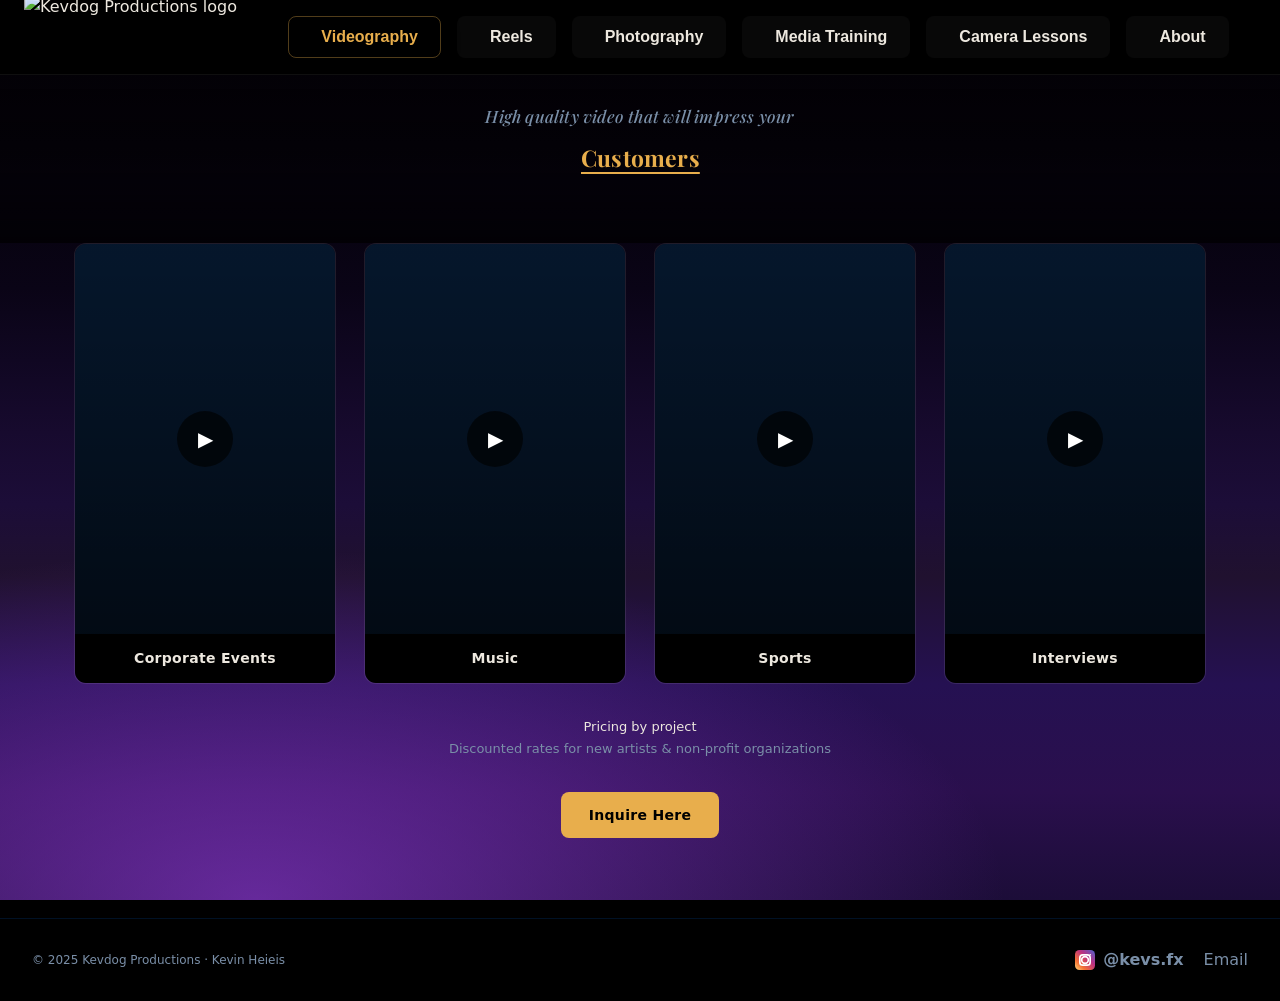
==== commit 8f5cd184: "updates" ====
--- a/index.html
+++ b/index.html
@@ -36,7 +36,7 @@
         "name": "University of British Columbia"
       },
       "sameAs": [
-        "https://www.instagram.com/kevdog.productions"
+        "https://www.instagram.com/kevs.fx"
       ]
     },
     "areaServed": {
@@ -54,7 +54,7 @@
       "addressCountry": "CA"
     },
     "sameAs": [
-      "https://www.instagram.com/kevdog.productions"
+      "https://www.instagram.com/kevs.fx"
     ],
     "makesOffer": [
       {
@@ -456,7 +456,7 @@
     </div>
 
     <div class="pricing-bar">
-      Pricing dependent on project — please contact to discuss details.
+      Pricing dependent on project and required turnaround time — same-day/overnight editing possible — please contact to discuss details.
     </div>
 
     <div class="cta-center">
@@ -540,7 +540,10 @@
         <div class="about-cta-btns">
           <!-- BOOKING: Replace href with your Google Calendar appointment scheduling link -->
           <a href="https://calendar.google.com/calendar/appointments/schedules/YOUR_SCHEDULE_ID" target="_blank" rel="noopener" class="btn-primary">Book via Google Calendar</a>
-          <a href="https://www.instagram.com/kevdog.productions" target="_blank" rel="noopener" class="btn-outline">@kevdog.productions</a>
+          <a href="https://www.instagram.com/kevs.fx" target="_blank" rel="noopener" class="btn-outline instagram-brand-link">
+            <svg width="22" height="22" viewBox="0 0 24 24" aria-hidden="true"><defs><linearGradient id="igGradientAbout" x1="0" y1="24" x2="24" y2="0" gradientUnits="userSpaceOnUse"><stop stop-color="#FED576"/><stop offset="0.26" stop-color="#F47133"/><stop offset="0.61" stop-color="#BC3081"/><stop offset="1" stop-color="#4C63D2"/></linearGradient></defs><rect width="24" height="24" rx="5.4" fill="url(#igGradientAbout)"/><rect x="5.8" y="5.8" width="12.4" height="12.4" rx="3.6" stroke="white" stroke-width="2" fill="none"/><circle cx="12" cy="12" r="4" stroke="white" stroke-width="2" fill="none"/><circle cx="18.3" cy="5.7" r="1" fill="white"/></svg>
+            @kevs.fx
+          </a>
         </div>
       </div>
     </div>
@@ -570,15 +573,15 @@
 
 <!-- ===== FOOTER ===== -->
 <footer>
-  <span>© 2025 Kevdog Productions · Kevin Heieis</span>
+  <span class="footer-copyright">© 2025 Kevdog Productions · Kevin Heieis</span>
   <div style="display:flex;gap:20px;align-items:center;">
-    <a href="https://www.instagram.com/kevdog.productions" target="_blank" rel="noopener" aria-label="Instagram">
-      <i class="ti ti-brand-instagram" aria-hidden="true"></i> @kevdog.productions
+    <a href="https://www.instagram.com/kevs.fx" target="_blank" rel="noopener" aria-label="Instagram" class="instagram-brand-link">
+      <svg width="20" height="20" viewBox="0 0 24 24" aria-hidden="true"><defs><linearGradient id="igGradientFooter" x1="0" y1="24" x2="24" y2="0" gradientUnits="userSpaceOnUse"><stop stop-color="#FED576"/><stop offset="0.26" stop-color="#F47133"/><stop offset="0.61" stop-color="#BC3081"/><stop offset="1" stop-color="#4C63D2"/></linearGradient></defs><rect width="24" height="24" rx="5.4" fill="url(#igGradientFooter)"/><rect x="5.8" y="5.8" width="12.4" height="12.4" rx="3.6" stroke="white" stroke-width="2" fill="none"/><circle cx="12" cy="12" r="4" stroke="white" stroke-width="2" fill="none"/><circle cx="18.3" cy="5.7" r="1" fill="white"/></svg>
+      @kevs.fx
     </a>
     <a href="mailto:kevin@kevdog.productions">
       <i class="ti ti-mail" aria-hidden="true"></i> Email
     </a>
-    <a href="gallery.html">Gallery</a>
   </div>
 </footer>
 
--- a/style.css
+++ b/style.css
@@ -1197,10 +1197,21 @@
   display: flex;
   align-items: center;
   justify-content: space-between;
+  font-size: 16px;
+  color: var(--muted);
+}
+.footer-copyright {
   font-size: 12px;
-  color: var(--muted);
 }
 footer a { color: var(--muted); transition: color 0.15s; }
+.instagram-brand-link {
+  display: inline-flex;
+  align-items: center;
+  gap: 8px;
+  font-size: 16px;
+  font-weight: 600;
+}
+.instagram-brand-link svg { flex-shrink: 0; }
 footer a:hover { color: var(--gold); }
 
 /* ===== RESPONSIVE ===== */
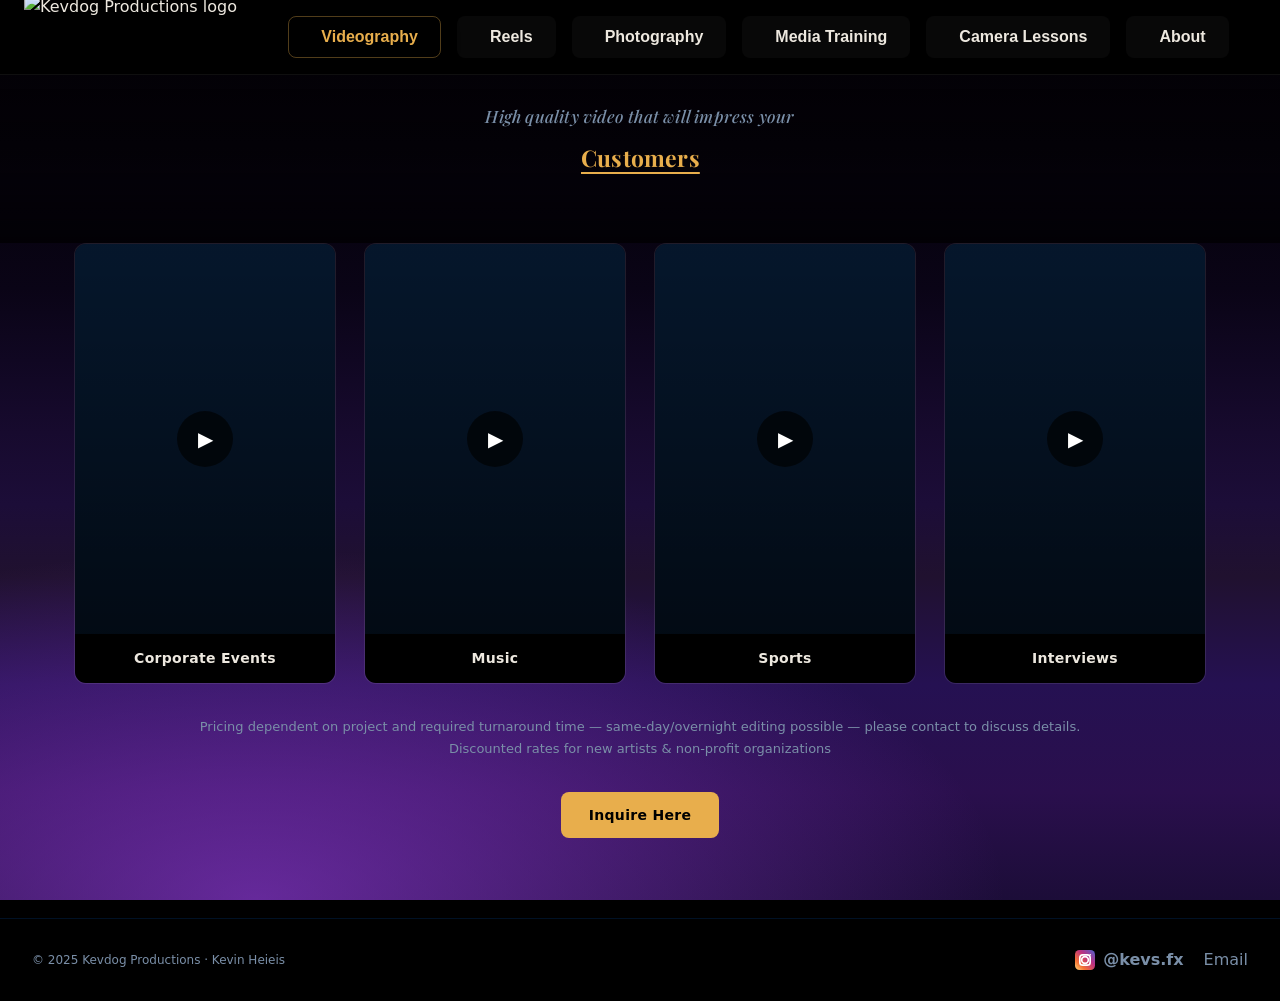
==== commit 3dac7af7: "updates" ====
--- a/index.html
+++ b/index.html
@@ -418,7 +418,7 @@
     </div>
 
     <div class="pricing-bar">
-      <strong>Pricing by project</strong><br>
+      Pricing dependent on project and required turnaround time — same-day/overnight editing possible — please contact to discuss details.<br>
       Discounted rates for new artists &amp; non-profit organizations
     </div>
 
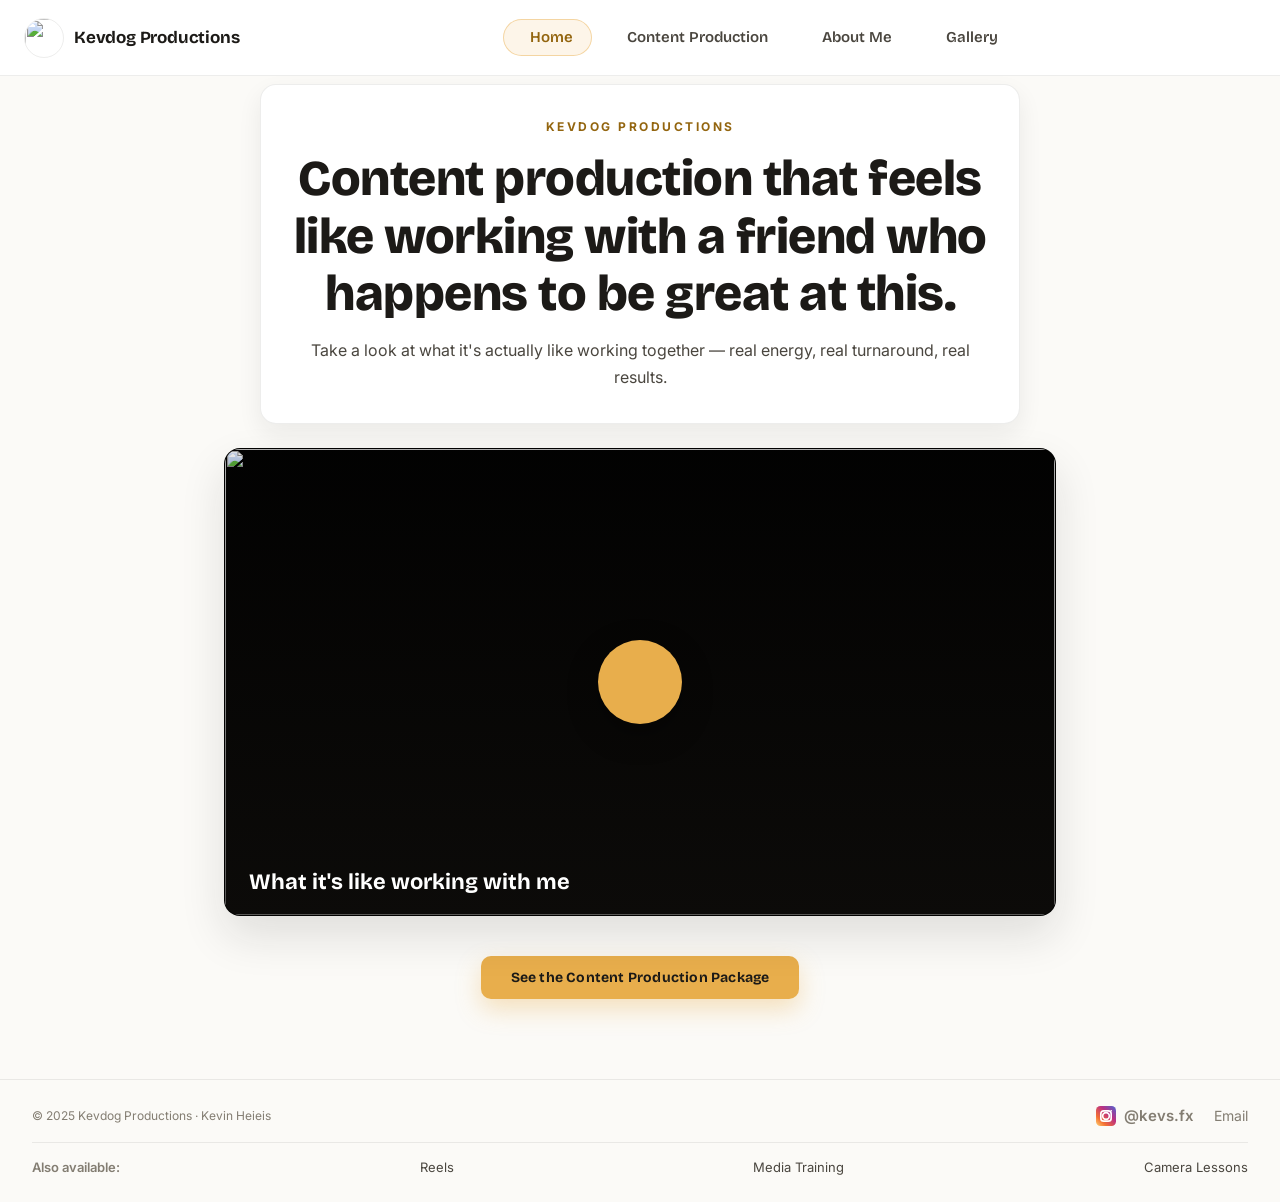
==== commit cb6379e4: "Complete site redesign: white theme + Home/Content Production/About Me/Gallery IA Full visual and st" ====
--- a/index.html
+++ b/index.html
@@ -5,15 +5,15 @@
   <meta name="viewport" content="width=device-width, initial-scale=1.0" />
   <script>
     // Stop the browser from restoring a previous scroll position on reload —
-    // every visit should land at the top of the (default) Videography tab.
+    // every visit should land at the top of the (default) Home tab.
     if ('scrollRestoration' in history) { history.scrollRestoration = 'manual'; }
   </script>
-  <title>Kevdog Productions — Photography & Videography</title>
-  <meta name="description" content="Kevin Heieis — photographer and videographer capturing proposals, corporate events, portraits, nightlife, sports, and more. UBC graduate serving Vancouver and beyond." />
+  <title>Kevdog Productions — Content Production, Photography &amp; Videography</title>
+  <meta name="description" content="Kevin Heieis — Vancouver photographer and videographer offering a full content production package: photography, videography, behind-the-scenes, script writing, and posting. UBC graduate." />
   <link rel="icon" href="images/logo.png" type="image/png" />
   <link rel="preconnect" href="https://fonts.googleapis.com" />
   <link rel="preconnect" href="https://fonts.gstatic.com" crossorigin />
-  <link href="https://fonts.googleapis.com/css2?family=Playfair+Display:wght@500;600&display=swap" rel="stylesheet" />
+  <link href="https://fonts.googleapis.com/css2?family=Bricolage+Grotesque:opsz,wght@12..96,400..800&family=Inter:wght@400;500;600;700&display=swap" rel="stylesheet" />
   <link rel="stylesheet" href="https://cdn.jsdelivr.net/npm/@tabler/icons-webfont@3.11.0/dist/tabler-icons.min.css" />
   <link rel="stylesheet" href="style.css" />
   <script type="application/ld+json">
@@ -25,7 +25,7 @@
     "logo": "https://stephr1.github.io/Portfolio/images/covers/Kevdog%20Productions.png",
     "image": "https://stephr1.github.io/Portfolio/images/covers/Kevdog%20Productions.png",
     "email": "kevin@kevdog.productions",
-    "description": "Kevdog Productions is a Vancouver video and photography studio founded by Kevin Heieis, a UBC graduate who specializes in corporate event coverage, campaign videos for organizations and political candidates, and fast-turnaround social content for DJs, bands, and artists. Alongside that quicker-turnaround work, Kevin also directs longer-form storytelling, from concept-driven music videos to documentary-style productions, bringing the same combination of technical polish and genuine, upbeat energy to every shoot. Clients ranging from municipal candidates to touring musicians and media personalities work directly with Kevin from concept through delivery, and come away with footage built to grow their exposure and engagement.",
+    "description": "Kevdog Productions is a Vancouver content production studio founded by Kevin Heieis, a UBC graduate. The full package covers photography, videography, behind-the-scenes content, script writing, and posting — corporate events, campaign videos, social content for artists, music videos, and documentary-style storytelling, all handled by one team from concept through delivery.",
     "founder": {
       "@type": "Person",
       "name": "Kevin Heieis",
@@ -61,53 +61,45 @@
         "@type": "Offer",
         "itemOffered": {
           "@type": "Service",
-          "name": "Corporate Event Videography",
-          "serviceType": "Corporate video production",
-          "description": "On-site filming and edited recap videos for corporate events, conferences, and organizational functions."
+          "name": "Photography",
+          "serviceType": "Event & portrait photography",
+          "description": "On-location photography for events, portraits, proposals, and campaigns."
         }
       },
       {
         "@type": "Offer",
         "itemOffered": {
           "@type": "Service",
-          "name": "Political & Campaign Video Production",
-          "serviceType": "Campaign video production",
-          "description": "Campaign videos and social content for political candidates and organizations, from announcement spots to day-of-event coverage."
+          "name": "Videography",
+          "serviceType": "Video production",
+          "description": "Corporate, event, music, and social video production from concept through delivery."
         }
       },
       {
         "@type": "Offer",
         "itemOffered": {
           "@type": "Service",
-          "name": "Social Content for Musicians and DJs",
-          "serviceType": "Social media video production",
-          "description": "Short-form, high-energy video content for DJs, bands, and artists made to perform on Instagram and TikTok and grow audience engagement."
+          "name": "Behind the Scenes Content",
+          "serviceType": "Behind-the-scenes video production",
+          "description": "Candid making-of footage captured alongside the final deliverable."
         }
       },
       {
         "@type": "Offer",
         "itemOffered": {
           "@type": "Service",
-          "name": "Music Video Production",
-          "serviceType": "Music video production",
-          "description": "Concept-driven music videos that pair cinematic visuals with narrative storytelling."
+          "name": "Script Writing",
+          "serviceType": "Script writing and editing",
+          "description": "Audience-aware script writing for speeches, videos, and press releases."
         }
       },
       {
         "@type": "Offer",
         "itemOffered": {
           "@type": "Service",
-          "name": "Documentary Production",
-          "serviceType": "Documentary filmmaking",
-          "description": "Longer-form, documentary-style productions that explore a subject's story in depth."
-        }
-      },
-      {
-        "@type": "Offer",
-        "itemOffered": {
-          "@type": "Service",
-          "name": "Event & Portrait Photography",
-          "serviceType": "Photography"
+          "name": "Content Posting",
+          "serviceType": "Social media content scheduling",
+          "description": "Scheduling, captioning, and platform formatting for consistent, on-brand posting."
         }
       }
     ]
@@ -116,383 +108,251 @@
 </head>
 <body>
 
-<div class="bg-glow" aria-hidden="true"></div>
-
 <!-- ===== STICKY HEADER — logo + tabs, fixed above everything ===== -->
 <header class="site-header-bar">
-  <img class="site-logo" src="images/covers/Kevdog%20Productions.png" alt="Kevdog Productions logo">
-  <div class="hero-tabs">
-    <button class="tab-btn active" onclick="switchTab('video', this)">
-      <i class="ti ti-video" aria-hidden="true"></i> Videography
+  <button type="button" class="logo" aria-label="Kevdog Productions — go to Home" onclick="switchTab('home')">
+    <img src="images/covers/dog-icon.png" alt="" class="logo-icon">
+    <span class="logo-text">Kevdog Productions</span>
+  </button>
+  <nav class="nav-tabs" aria-label="Primary">
+    <button class="tab-btn active" onclick="switchTab('home', this)">
+      <i class="ti ti-home" aria-hidden="true"></i> Home
     </button>
-    <button class="tab-btn" onclick="switchTab('reels', this)">
-      <i class="ti ti-player-track-next" aria-hidden="true"></i> Reels
-    </button>
-    <button class="tab-btn" onclick="switchTab('photo', this)">
-      <i class="ti ti-camera" aria-hidden="true"></i> Photography
-    </button>
-    <button class="tab-btn" onclick="switchTab('mediatraining', this)">
-      <i class="ti ti-microphone" aria-hidden="true"></i> Media Training
-    </button>
-    <button class="tab-btn" onclick="switchTab('cameralessons', this)">
-      <i class="ti ti-aperture" aria-hidden="true"></i> Camera Lessons
+    <button class="tab-btn" onclick="switchTab('content-production', this)">
+      <i class="ti ti-package" aria-hidden="true"></i> Content Production
     </button>
     <button class="tab-btn" onclick="switchTab('about', this)">
-      <i class="ti ti-user" aria-hidden="true"></i> About
+      <i class="ti ti-user" aria-hidden="true"></i> About Me
     </button>
-  </div>
+    <a href="gallery.html" class="tab-btn">
+      <i class="ti ti-photo" aria-hidden="true"></i> Gallery
+    </a>
+  </nav>
 </header>
-
-<!-- ===== HERO — full-page video background ===== -->
-<section id="hero" aria-label="Kevdog Productions showreel">
-  <!--
-    INSTRUCTIONS: Replace the src below with your video file or a YouTube embed.
-    For a local file: <source src="images/reel.mp4" type="video/mp4">
-    For a YouTube embed, remove the <video> tag entirely and use an iframe instead.
-  -->
-  <video id="hero-video" autoplay muted loop playsinline poster="images/hero-poster.jpg">
-    <source src="images/reel.mp4" type="video/mp4">
-    <!-- Fallback if video is missing — just shows the poster/overlay -->
-  </video>
-
-  <div class="hero-overlay" aria-hidden="true"></div>
-  <div class="hero-content">
-    <p class="section-tagline hero-tagline" data-tagline="photo">
-      Capturing emotions that highlight your<br>
-      <span class="rotate-word-wrap" data-rotate="photo-word"><span class="rotate-word">Memories</span></span>
-    </p>
-    <p class="section-tagline hero-tagline active" data-tagline="video">
-      High quality video that will impress your<br>
-      <span class="rotate-word-wrap" data-rotate="video-word"><span class="rotate-word">Customers</span></span>
-    </p>
-    <p class="section-tagline hero-tagline" data-tagline="reels">
-      Turning footage into content that is<br>
-      <span class="rotate-word-wrap" data-rotate="reels-word"><span class="rotate-word">Funny</span></span>
-    </p>
-  </div>
-</section>
 
 
 <!-- ===== MAIN CONTENT ===== -->
 <main id="main-content">
 
-  <!-- ====== PHOTO SECTION ====== -->
-  <section id="section-photo" class="section" aria-label="Photography services">
-    <div class="photo-grid">
-
-      <div class="photo-card nightlife-card">
-        <div class="photo-card-img">
-          <button class="photo-carousel-nav prev" onclick="changeNightlifePhoto(-1)" aria-label="Previous photo">
-            <span aria-hidden="true" class="photo-arrow">‹</span>
-          </button>
-          <img id="nightlife-carousel-img" src="images/covers/Music-1.png" alt="Nightlife photo 1">
-          <div class="nightlife-caption" id="nightlife-caption">Loud Luxury - Joe</div>
-          <button class="photo-carousel-nav next" onclick="changeNightlifePhoto(1)" aria-label="Next photo">
-            <span aria-hidden="true" class="photo-arrow">›</span>
-          </button>
-        </div>
-        <div class="photo-card-label">Nightlife</div>
-      </div>
-
-      <div class="photo-card corporate-card">
-        <div class="photo-card-img">
-          <button class="photo-carousel-nav prev" onclick="changeCorporatePhoto(-1)" aria-label="Previous photo">
-            <span aria-hidden="true" class="photo-arrow">‹</span>
-          </button>
-          <img id="corporate-carousel-img" src="images/covers/Corperate-1.png" alt="Corporate photo 1">
-          <div class="nightlife-caption" id="corporate-caption"></div>
-          <button class="photo-carousel-nav next" onclick="changeCorporatePhoto(1)" aria-label="Next photo">
-            <span aria-hidden="true" class="photo-arrow">›</span>
-          </button>
-        </div>
-        <div class="photo-card-label">Corporate Events</div>
-      </div>
-
-      <div class="photo-card proposal-card">
-        <div class="photo-card-img">
-          <button class="photo-carousel-nav prev" onclick="changeProposalPhoto(-1)" aria-label="Previous photo">
-            <span aria-hidden="true" class="photo-arrow">‹</span>
-          </button>
-          <img id="proposal-carousel-img" src="images/covers/Proposal-1.png" alt="Proposal photo 1">
-          <div class="nightlife-caption" id="proposal-caption"></div>
-          <button class="photo-carousel-nav next" onclick="changeProposalPhoto(1)" aria-label="Next photo">
-            <span aria-hidden="true" class="photo-arrow">›</span>
-          </button>
-        </div>
-        <div class="photo-card-label">Proposals</div>
-      </div>
-
-      <div class="photo-card portrait-card">
-        <div class="photo-card-img">
-          <button class="photo-carousel-nav prev" onclick="changePortraitPhoto(-1)" aria-label="Previous photo">
-            <span aria-hidden="true" class="photo-arrow">‹</span>
-          </button>
-          <img id="portrait-carousel-img" src="images/covers/Portrait-1.png" alt="Portrait photo 1">
-          <div class="nightlife-caption" id="portrait-caption"></div>
-          <button class="photo-carousel-nav next" onclick="changePortraitPhoto(1)" aria-label="Next photo">
-            <span aria-hidden="true" class="photo-arrow">›</span>
-          </button>
-        </div>
-        <div class="photo-card-label">Portraits</div>
-      </div>
-
-      <div class="photo-card animal-card">
-        <div class="photo-card-img">
-          <button class="photo-carousel-nav prev" onclick="changeAnimalPhoto(-1)" aria-label="Previous photo">
-            <span aria-hidden="true" class="photo-arrow">‹</span>
-          </button>
-          <img id="animal-carousel-img" src="images/covers/animal-1.png" alt="Animal photo 1">
-          <div class="nightlife-caption" id="animal-caption"></div>
-          <button class="photo-carousel-nav next" onclick="changeAnimalPhoto(1)" aria-label="Next photo">
-            <span aria-hidden="true" class="photo-arrow">›</span>
-          </button>
-        </div>
-        <div class="photo-card-label">Animals</div>
-      </div>
-
-      <div class="photo-card sports-card">
-        <div class="photo-card-img">
-          <button class="photo-carousel-nav prev" onclick="changeSportsPhoto(-1)" aria-label="Previous photo">
-            <span aria-hidden="true" class="photo-arrow">‹</span>
-          </button>
-          <img id="sports-carousel-img" src="images/covers/Sports-1.png" alt="Sports photo 1">
-          <div class="nightlife-caption" id="sports-caption"></div>
-          <button class="photo-carousel-nav next" onclick="changeSportsPhoto(1)" aria-label="Next photo">
-            <span aria-hidden="true" class="photo-arrow">›</span>
-          </button>
-        </div>
-        <div class="photo-card-label">Sports</div>
-      </div>
-
+  <!-- ====== HOME SECTION ====== -->
+  <section id="section-home" class="section active" aria-label="Overview">
+    <div class="section-hero home-hero">
+      <p class="section-eyebrow">Kevdog Productions</p>
+      <h1 class="home-title">Content production that feels like working with a friend who happens to be great at this.</h1>
+      <p class="section-tagline">Take a look at what it's actually like working together — real energy, real turnaround, real results.</p>
+    </div>
+
+    <div class="featured-video-wrap">
+      <button type="button" class="featured-video-card" onclick="openVideoModal('Working With Me')">
+        <img src="images/covers/Kevpic.png" alt="" class="featured-video-poster">
+        <span class="featured-video-overlay" aria-hidden="true"></span>
+        <span class="featured-video-play" aria-hidden="true"><i class="ti ti-player-play-filled"></i></span>
+        <span class="featured-video-label">What it's like working with me</span>
+      </button>
+    </div>
+
+    <div class="cta-center">
+      <button type="button" class="btn-primary" onclick="switchTab('content-production', this)">See the Content Production Package</button>
+    </div>
+  </section>
+
+
+  <!-- ====== CONTENT PRODUCTION SECTION ====== -->
+  <section id="section-content-production" class="section" aria-label="Content production services">
+    <div class="section-hero">
+      <p class="section-eyebrow">The Package</p>
+      <h2 class="section-title">Content Production</h2>
+      <p class="section-tagline">Everything you need for polished, consistent content — photography, videography, behind-the-scenes, scripting, and posting, handled by one team.</p>
+    </div>
+
+    <div class="production-tabs-row" role="tablist" aria-label="Content production services">
+      <button type="button" class="production-tab active" data-panel="photography" onclick="switchProductionTab('photography', this)">
+        <i class="ti ti-camera" aria-hidden="true"></i> Photography
+      </button>
+      <button type="button" class="production-tab" data-panel="videography" onclick="switchProductionTab('videography', this)">
+        <i class="ti ti-video" aria-hidden="true"></i> Videography
+      </button>
+      <button type="button" class="production-tab" data-panel="bts" onclick="switchProductionTab('bts', this)">
+        <i class="ti ti-clapperboard" aria-hidden="true"></i> Behind the Scenes
+      </button>
+      <button type="button" class="production-tab" data-panel="scriptwriting" onclick="switchProductionTab('scriptwriting', this)">
+        <i class="ti ti-pencil" aria-hidden="true"></i> Script Writing
+      </button>
+      <button type="button" class="production-tab" data-panel="posting" onclick="switchProductionTab('posting', this)">
+        <i class="ti ti-send" aria-hidden="true"></i> Posting
+      </button>
+    </div>
+
+    <!-- PHOTOGRAPHY -->
+    <div class="production-panel active" id="panel-photography">
+      <div class="photo-grid">
+
+        <div class="photo-card nightlife-card">
+          <div class="photo-card-img">
+            <button class="photo-carousel-nav prev" onclick="changeNightlifePhoto(-1)" aria-label="Previous photo">
+              <span aria-hidden="true" class="photo-arrow">‹</span>
+            </button>
+            <img id="nightlife-carousel-img" src="images/covers/Music-1.png" alt="Nightlife photo 1">
+            <div class="nightlife-caption" id="nightlife-caption">Loud Luxury - Joe</div>
+            <button class="photo-carousel-nav next" onclick="changeNightlifePhoto(1)" aria-label="Next photo">
+              <span aria-hidden="true" class="photo-arrow">›</span>
+            </button>
+          </div>
+          <div class="photo-card-label">Nightlife</div>
+        </div>
+
+        <div class="photo-card corporate-card">
+          <div class="photo-card-img">
+            <button class="photo-carousel-nav prev" onclick="changeCorporatePhoto(-1)" aria-label="Previous photo">
+              <span aria-hidden="true" class="photo-arrow">‹</span>
+            </button>
+            <img id="corporate-carousel-img" src="images/covers/Corperate-1.png" alt="Corporate photo 1">
+            <div class="nightlife-caption" id="corporate-caption"></div>
+            <button class="photo-carousel-nav next" onclick="changeCorporatePhoto(1)" aria-label="Next photo">
+              <span aria-hidden="true" class="photo-arrow">›</span>
+            </button>
+          </div>
+          <div class="photo-card-label">Corporate Events</div>
+        </div>
+
+        <div class="photo-card proposal-card">
+          <div class="photo-card-img">
+            <button class="photo-carousel-nav prev" onclick="changeProposalPhoto(-1)" aria-label="Previous photo">
+              <span aria-hidden="true" class="photo-arrow">‹</span>
+            </button>
+            <img id="proposal-carousel-img" src="images/covers/Proposal-1.png" alt="Proposal photo 1">
+            <div class="nightlife-caption" id="proposal-caption"></div>
+            <button class="photo-carousel-nav next" onclick="changeProposalPhoto(1)" aria-label="Next photo">
+              <span aria-hidden="true" class="photo-arrow">›</span>
+            </button>
+          </div>
+          <div class="photo-card-label">Proposals</div>
+        </div>
+
+        <div class="photo-card portrait-card">
+          <div class="photo-card-img">
+            <button class="photo-carousel-nav prev" onclick="changePortraitPhoto(-1)" aria-label="Previous photo">
+              <span aria-hidden="true" class="photo-arrow">‹</span>
+            </button>
+            <img id="portrait-carousel-img" src="images/covers/Portrait-1.png" alt="Portrait photo 1">
+            <div class="nightlife-caption" id="portrait-caption"></div>
+            <button class="photo-carousel-nav next" onclick="changePortraitPhoto(1)" aria-label="Next photo">
+              <span aria-hidden="true" class="photo-arrow">›</span>
+            </button>
+          </div>
+          <div class="photo-card-label">Portraits</div>
+        </div>
+
+        <div class="photo-card animal-card">
+          <div class="photo-card-img">
+            <button class="photo-carousel-nav prev" onclick="changeAnimalPhoto(-1)" aria-label="Previous photo">
+              <span aria-hidden="true" class="photo-arrow">‹</span>
+            </button>
+            <img id="animal-carousel-img" src="images/covers/animal-1.png" alt="Animal photo 1">
+            <div class="nightlife-caption" id="animal-caption"></div>
+            <button class="photo-carousel-nav next" onclick="changeAnimalPhoto(1)" aria-label="Next photo">
+              <span aria-hidden="true" class="photo-arrow">›</span>
+            </button>
+          </div>
+          <div class="photo-card-label">Animals</div>
+        </div>
+
+        <div class="photo-card sports-card">
+          <div class="photo-card-img">
+            <button class="photo-carousel-nav prev" onclick="changeSportsPhoto(-1)" aria-label="Previous photo">
+              <span aria-hidden="true" class="photo-arrow">‹</span>
+            </button>
+            <img id="sports-carousel-img" src="images/covers/Sports-1.png" alt="Sports photo 1">
+            <div class="nightlife-caption" id="sports-caption"></div>
+            <button class="photo-carousel-nav next" onclick="changeSportsPhoto(1)" aria-label="Next photo">
+              <span aria-hidden="true" class="photo-arrow">›</span>
+            </button>
+          </div>
+          <div class="photo-card-label">Sports</div>
+        </div>
+
+      </div>
+    </div>
+
+    <!-- VIDEOGRAPHY -->
+    <div class="production-panel" id="panel-videography">
+      <div class="video-stage">
+        <div class="video-loading-screen" aria-live="polite">
+          <div class="video-loading-spinner" aria-hidden="true"></div>
+        </div>
+        <div class="video-grid">
+
+          <div class="video-card">
+            <div class="video-card-thumb">
+              <video playsinline muted autoplay loop preload="metadata" src="images/covers/Corperate Events.mp4"></video>
+              <button type="button" class="video-play-toggle" aria-label="Play Corporate Events video">▶</button>
+            </div>
+            <div class="video-card-label">Corporate Events</div>
+          </div>
+
+          <div class="video-card">
+            <div class="video-card-thumb">
+              <video playsinline muted autoplay loop preload="metadata" src="images/covers/Music.mp4"></video>
+              <button type="button" class="video-play-toggle" aria-label="Play Music video">▶</button>
+            </div>
+            <div class="video-card-label">Music</div>
+          </div>
+
+          <div class="video-card">
+            <div class="video-card-thumb">
+              <video playsinline muted autoplay loop preload="metadata" src="images/covers/Sports2.mp4"></video>
+              <button type="button" class="video-play-toggle" aria-label="Play Sports video">▶</button>
+            </div>
+            <div class="video-card-label">Sports</div>
+          </div>
+
+          <div class="video-card">
+            <div class="video-card-thumb">
+              <video playsinline muted autoplay loop preload="metadata" src="images/covers/Interviews.mp4"></video>
+              <button type="button" class="video-play-toggle" aria-label="Play Interviews video">▶</button>
+            </div>
+            <div class="video-card-label">Interviews</div>
+          </div>
+
+        </div>
+      </div>
+    </div>
+
+    <!-- BEHIND THE SCENES -->
+    <div class="production-panel" id="panel-bts">
+      <div class="production-copy-block">
+        <i class="ti ti-clapperboard production-copy-icon" aria-hidden="true"></i>
+        <h3>Behind the Scenes</h3>
+        <p>Raw, candid footage of the making-of — your team, your event, your process — captured alongside the final deliverable so you always have authentic content that shows how the magic happens.</p>
+      </div>
+    </div>
+
+    <!-- SCRIPT WRITING -->
+    <div class="production-panel" id="panel-scriptwriting">
+      <div class="production-copy-block">
+        <i class="ti ti-pencil production-copy-icon" aria-hidden="true"></i>
+        <h3>Script Writing</h3>
+        <p>Whether you have a script drafted or not, we'll analyze your audience, your goal, and the speaker's personality to create a human-made authentic message viewers will respect.</p>
+      </div>
+    </div>
+
+    <!-- POSTING -->
+    <div class="production-panel" id="panel-posting">
+      <div class="production-copy-block">
+        <i class="ti ti-send production-copy-icon" aria-hidden="true"></i>
+        <h3>Posting</h3>
+        <p>Consistent, on-brand posting so your content actually reaches people — scheduling, captions, and platform-specific formatting handled, so you can focus on what you do best.</p>
+      </div>
     </div>
 
     <div class="pricing-bar">
-      <strong>Pricing by project</strong> — starting at $50 for individual portraits · $100/hr for events<br>
-      Discounted rates for new artists &amp; non-profit organizations
+      Pricing is tailored to your project — photography starts at $100/hour; video and full-package work is quoted based on scope and turnaround.<br>
+      Discounted rates for small artists &amp; non-profit organizations.
     </div>
 
     <div class="cta-center">
       <!-- BOOKING: Replace href with your Google Calendar appointment scheduling link -->
-      <a href="https://calendar.google.com/calendar/appointments/schedules/YOUR_SCHEDULE_ID" target="_blank" rel="noopener" class="btn-primary">Inquire Here</a>
-    </div>
-  </section>
-
-
-  <!-- ====== REELS SECTION ====== -->
-  <section id="section-reels" class="section" aria-label="Short-form reels">
-    <!-- Reels header and tagline removed -->
-
-    <div class="reels-stage">
-      <div class="reels-grid">
-      <div class="reel-link reel-embedded">
-        <div class="reel-thumb">
-            <iframe src="https://www.instagram.com/reel/DYgTzC6xShG/embed/" referrerpolicy="no-referrer" sandbox="allow-scripts allow-same-origin" scrolling="no"></iframe>
-          </div>
-        <div class="reel-meta">
-          <div class="reel-desc">Jazzy B Interview</div>
-          <div class="reel-views">529k views</div>
-        </div>
-      </div>
-
-      <div class="reel-link reel-embedded">
-        <div class="reel-thumb">
-            <iframe src="https://www.instagram.com/reel/DVMU8awEpN_/embed/" referrerpolicy="no-referrer" sandbox="allow-scripts allow-same-origin" scrolling="no"></iframe>
-          </div>
-        <div class="reel-meta">
-          <div class="reel-desc">Vancouver City Council</div>
-          <div class="reel-views">47k views</div>
-        </div>
-      </div>
-
-      <div class="reel-link reel-embedded">
-        <div class="reel-thumb">
-            <iframe src="https://www.instagram.com/reel/DPelh0fAAkq/embed/" referrerpolicy="no-referrer" sandbox="allow-scripts allow-same-origin" scrolling="no"></iframe>
-          </div>
-        <div class="reel-meta">
-          <div class="reel-desc">Underground Rave Recap</div>
-          <div class="reel-views">4.3k views</div>
-        </div>
-      </div>
-
-      <div class="reel-link reel-embedded">
-        <div class="reel-thumb">
-            <iframe src="https://www.instagram.com/reel/DKfPhc2tj5e/embed/" referrerpolicy="no-referrer" sandbox="allow-scripts allow-same-origin" scrolling="no"></iframe>
-          </div>
-        <div class="reel-meta">
-          <div class="reel-desc">Jama Mahlalela</div>
-          <div class="reel-views">26.1k views</div>
-        </div>
-      </div>
-
-      <div class="reel-link reel-embedded">
-        <div class="reel-thumb">
-            <iframe src="https://www.instagram.com/reel/DFRX8F9Plh0/embed/" referrerpolicy="no-referrer" sandbox="allow-scripts allow-same-origin" scrolling="no"></iframe>
-          </div>
-        <div class="reel-meta">
-          <div class="reel-desc">Engineering Week</div>
-          <div class="reel-views">14k views</div>
-        </div>
-      </div>
-
-      <div class="reel-link reel-embedded">
-        <div class="reel-thumb">
-            <iframe src="https://www.instagram.com/reel/DOcYDE4iYL3/embed/" referrerpolicy="no-referrer" sandbox="allow-scripts allow-same-origin" scrolling="no"></iframe>
-          </div>
-        <div class="reel-meta">
-          <div class="reel-desc">Homecoming Promo</div>
-          <div class="reel-views">12.3k views</div>
-        </div>
-      </div>
-
-      <div class="reel-link reel-embedded">
-        <div class="reel-thumb">
-            <iframe src="https://www.instagram.com/reel/DV5JyIgkgT9/embed/" referrerpolicy="no-referrer" sandbox="allow-scripts allow-same-origin" scrolling="no"></iframe>
-          </div>
-        <div class="reel-meta">
-          <div class="reel-desc">Thunderbird Dance Show</div>
-          <div class="reel-views">6.2k views</div>
-        </div>
-      </div>
-
-      <div class="reel-link reel-embedded">
-        <div class="reel-thumb">
-            <iframe src="https://www.instagram.com/reel/DQcTbvGkgr0/embed/" referrerpolicy="no-referrer" sandbox="allow-scripts allow-same-origin" scrolling="no"></iframe>
-          </div>
-        <div class="reel-meta">
-          <div class="reel-desc">Rugby Finals</div>
-          <div class="reel-views">11k views</div>
-        </div>
-      </div>
-
-      <!-- UBC Homecoming reel removed -->
-      </div>
-    </div>
-
-    <div class="cta-center">
-      <a href="https://calendar.google.com/calendar/appointments/schedules/YOUR_SCHEDULE_ID" target="_blank" rel="noopener" class="btn-primary">Inquire Here</a>
-    </div>
-  </section>
-
-
-  <!-- ====== VIDEO SECTION ====== -->
-  <section id="section-video" class="section active" aria-label="Videography services">
-    <div class="video-stage">
-      <div class="video-loading-screen" id="video-loading-screen" aria-live="polite">
-        <div class="video-loading-spinner" aria-hidden="true"></div>
-      </div>
-      <div class="video-grid">
-
-      <div class="video-card">
-        <div class="video-card-thumb">
-          <video playsinline muted autoplay loop preload="metadata" src="images/covers/Corperate Events.mp4"></video>
-          <button type="button" class="video-play-toggle" aria-label="Play Corporate Events video">▶</button>
-        </div>
-        <div class="video-card-label">Corporate Events</div>
-      </div>
-
-      <div class="video-card">
-        <div class="video-card-thumb">
-          <video playsinline muted autoplay loop preload="metadata" src="images/covers/Music.mp4"></video>
-          <button type="button" class="video-play-toggle" aria-label="Play Music video">▶</button>
-        </div>
-        <div class="video-card-label">Music</div>
-      </div>
-
-      <div class="video-card">
-        <div class="video-card-thumb">
-          <video playsinline muted autoplay loop preload="metadata" src="images/covers/Sports2.mp4"></video>
-          <button type="button" class="video-play-toggle" aria-label="Play Sports video">▶</button>
-        </div>
-        <div class="video-card-label">Sports</div>
-      </div>
-
-      <div class="video-card">
-        <div class="video-card-thumb">
-          <video playsinline muted autoplay loop preload="metadata" src="images/covers/Interviews.mp4"></video>
-          <button type="button" class="video-play-toggle" aria-label="Play Interviews video">▶</button>
-        </div>
-        <div class="video-card-label">Interviews</div>
-      </div>
-
-      </div>
-    </div>
-
-    <div class="pricing-bar">
-      Pricing dependent on project and required turnaround time — same-day/overnight editing possible — please contact to discuss details.<br>
-      Discounted rates for new artists &amp; non-profit organizations
-    </div>
-
-    <div class="cta-center">
-      <a href="https://calendar.google.com/calendar/appointments/schedules/YOUR_SCHEDULE_ID" target="_blank" rel="noopener" class="btn-primary">Inquire Here</a>
-    </div>
-  </section>
-
-
-  <!-- ====== MEDIA TRAINING SECTION ====== -->
-  <section id="section-mediatraining" class="section" aria-label="Media training services">
-    <blockquote class="mediatraining-credential">
-      <p class="mediatraining-credential-text">
-        "I've provided expert media consultation for politicians from the
-        <strong>Prime Minister's Chief of Staff</strong> to the <strong>UK Minister of Agriculture</strong>.
-        It's my goal to provide the same level of advanced media support to local businesses, artists, and public figures"
-      </p>
-      <footer class="mediatraining-credential-attribution">- Kevin Heieis, Owner, Kevdog Productions</footer>
-    </blockquote>
-
-    <div class="mediatraining-skills">
-      <h3 class="mediatraining-skills-title">Here's what we can do for you:</h3>
-      <div class="mediatraining-skills-row">
-        <button type="button" class="mediatraining-skill-tab active" data-desc="For speeches, videos, or press releases: whether you have a script drafted or not, we'll analyze your audience, your goal, and the speaker's personality to create a human-made authentic message viewers will respect." onclick="selectMediaSkill(this)">
-          <i class="ti ti-pencil" aria-hidden="true"></i> Script Writing and Editing
-        </button>
-        <button type="button" class="mediatraining-skill-tab" data-desc="Worried about an upcoming press interview? We'll teach you how media teams write articles, train you with recorded practice questions, and help you develop key messages." onclick="selectMediaSkill(this)">
-          <i class="ti ti-microphone-2" aria-hidden="true"></i> Press Interview Preparation
-        </button>
-        <button type="button" class="mediatraining-skill-tab" data-desc="Learn how to control a room with your voice, sound more confident, and be engaging in casual conversation or public speaking. We'll give you a practice script, and point out areas of improvement" onclick="selectMediaSkill(this)">
-          <i class="ti ti-message-2" aria-hidden="true"></i> Confidence and Speech Development
-        </button>
-      </div>
-      <div class="mediatraining-skill-panel" id="mediatraining-skill-panel">For speeches, videos, or press releases: whether you have a script drafted or not, we'll analyze your audience, your goal, and the speaker's personality to create an authentic message viewers will respect.</div>
-    </div>
-
-    <div class="pricing-bar">
-      Pricing dependent on project and required turnaround time — same-day/overnight editing possible — please contact to discuss details.
-    </div>
-
-    <div class="cta-center">
-      <a href="mailto:kevin@kevdog.productions" class="btn-primary">Inquire Here</a>
-    </div>
-  </section>
-
-
-  <!-- ====== CAMERA LESSONS SECTION ====== -->
-  <section id="section-cameralessons" class="section" aria-label="Camera lessons">
-    <div class="mediatraining-skills cameralessons-skills">
-      <h3 class="mediatraining-skills-title cameralessons-skills-title">Single sessions by the hour, pick a topic to level up:</h3>
-      <div class="mediatraining-skills-row cameralessons-skills-row">
-        <button type="button" class="mediatraining-skill-tab cameralessons-skill-tab active" data-desc="&lt;ul class='skill-desc-list'&gt;&lt;li&gt;Become a master at shooting in manual&lt;/li&gt;&lt;li&gt;Understand the trade offs of getting the right amount of light in different ways&lt;/li&gt;&lt;li&gt;Learn how to manipulate your position and focal length to get the perfect composition&lt;/li&gt;&lt;/ul&gt;" onclick="selectCameraSkill(this)">
-          <i class="ti ti-camera" aria-hidden="true"></i> Introduction to Advanced Shooting
-        </button>
-        <button type="button" class="mediatraining-skill-tab cameralessons-skill-tab" data-desc="&lt;ul class='skill-desc-list'&gt;&lt;li&gt;Learn when it is and isn't okay to photograph people, both in terms of legality and social morality&lt;/li&gt;&lt;li&gt;Develop your demeanour to invoke positive reactions from strangers that create more interesting photos&lt;/li&gt;&lt;li&gt;Understand how your outfit and style impacts how others will engage with you differently&lt;/li&gt;&lt;/ul&gt;" onclick="selectCameraSkill(this)">
-          <i class="ti ti-aperture" aria-hidden="true"></i> Interacting with People
-        </button>
-        <button type="button" class="mediatraining-skill-tab cameralessons-skill-tab" data-desc="&lt;ul class='skill-desc-list'&gt;&lt;li&gt;Push your gear to the limits&lt;/li&gt;&lt;li&gt;Learn what can and can't be compensated in post processing&lt;/li&gt;&lt;li&gt;Identify unique ways different light sources can be used to make an interesting image&lt;/li&gt;&lt;li class='skill-desc-disclaimer'&gt;Results heavily dependant on camera sensor size, brand, and lens&lt;/li&gt;&lt;/ul&gt;" onclick="selectCameraSkill(this)">
-          <i class="ti ti-crop" aria-hidden="true"></i> Shooting in Low Light*
-        </button>
-        <button type="button" class="mediatraining-skill-tab cameralessons-skill-tab" data-desc="&lt;ul class='skill-desc-list'&gt;&lt;li&gt;Learn the key aspects to storytelling through video&lt;/li&gt;&lt;li&gt;Know how to adjust your setup based on the style of video you're creating - when to use a gimbal or tripod, how to prep your subjects&lt;/li&gt;&lt;li&gt;Understand when to hit record and when to save your precious storage&lt;/li&gt;&lt;/ul&gt;" onclick="selectCameraSkill(this)">
-          <i class="ti ti-bulb" aria-hidden="true"></i> Advanced Filming Techniques
-        </button>
-        <button type="button" class="mediatraining-skill-tab cameralessons-skill-tab" data-desc="&lt;ul class='skill-desc-list'&gt;&lt;li&gt;Optimize adjustment parameters to turn a good picture into a great one&lt;/li&gt;&lt;li&gt;Identify how to turn a bad photo into a great one&lt;/li&gt;&lt;li&gt;Follow along as we live edit together or build a comprehensive workflow for video editing&lt;/li&gt;&lt;/ul&gt;" onclick="selectCameraSkill(this)">
-          <i class="ti ti-adjustments" aria-hidden="true"></i> Editing
-        </button>
-      </div>
-      <div class="mediatraining-skill-panel cameralessons-skill-panel" id="cameralessons-skill-panel"><ul class="skill-desc-list"><li>Become a master at shooting in manual</li><li>Understand the trade offs of getting the right amount of light in different ways</li><li>Learn how to manipulate your position and focal length to get the perfect composition</li></ul></div>
-    </div>
-
-    <p class="wave-banner" id="editing-bundle-banner">Save 20% on editing sessions by bundling with any other lesson + learn to edit your test shots right away</p>
-
-    <div class="cta-center">
-      <a href="mailto:kevin@kevdog.productions" class="btn-primary">Inquire Here</a>
+      <a href="https://calendar.google.com/calendar/appointments/schedules/YOUR_SCHEDULE_ID" target="_blank" rel="noopener" class="btn-primary">Book Now</a>
     </div>
   </section>
 
@@ -500,6 +360,7 @@
   <!-- ====== ABOUT SECTION ====== -->
   <section id="section-about" class="section" aria-label="About Kevin">
     <div class="section-hero">
+      <h2 class="section-title">About Me</h2>
       <p class="section-tagline">Kevdog Productions doesn't just provide photos and footage — we provide outcomes, turning documentaries, music videos, and political storytelling into results.</p>
     </div>
 
@@ -520,7 +381,7 @@
           </p>
           <p class="about-bio">
             His unique ability to connect with anyone has helped him
-            build relationships with people from retail managers to Formula 1 CEOs. 
+            build relationships with people from retail managers to Formula 1 CEOs.
           </p>
           <p class="about-bio">
             Whether your project requires him to film while skiing backwards, or
@@ -536,7 +397,7 @@
 
       <div class="about-cta">
         <h3>Ready to work together?</h3>
-        <p>Book a free 15-minute discovery call or reach out directly.</p>
+        <p>Book a call with me or reach out directly - on email or Instagram.</p>
         <div class="about-cta-btns">
           <!-- BOOKING: Replace href with your Google Calendar appointment scheduling link -->
           <a href="https://calendar.google.com/calendar/appointments/schedules/YOUR_SCHEDULE_ID" target="_blank" rel="noopener" class="btn-primary">Book via Google Calendar</a>
@@ -546,6 +407,179 @@
           </a>
         </div>
       </div>
+    </div>
+  </section>
+
+
+  <!-- ====== REELS SECTION (kept, footer-only) ====== -->
+  <section id="section-reels" class="section" aria-label="Short-form reels">
+    <div class="section-hero">
+      <h2 class="section-title">Reels</h2>
+      <p class="section-tagline">A selection of short-form Instagram Reels.</p>
+    </div>
+
+    <div class="reels-stage">
+      <div class="reels-grid">
+      <div class="reel-link reel-embedded">
+        <div class="reel-thumb">
+            <iframe data-src="https://www.instagram.com/reel/DYgTzC6xShG/embed/" referrerpolicy="no-referrer" sandbox="allow-scripts allow-same-origin" scrolling="no"></iframe>
+          </div>
+        <div class="reel-meta">
+          <div class="reel-desc">Jazzy B Interview</div>
+          <div class="reel-views">529k views</div>
+        </div>
+      </div>
+
+      <div class="reel-link reel-embedded">
+        <div class="reel-thumb">
+            <iframe data-src="https://www.instagram.com/reel/DVMU8awEpN_/embed/" referrerpolicy="no-referrer" sandbox="allow-scripts allow-same-origin" scrolling="no"></iframe>
+          </div>
+        <div class="reel-meta">
+          <div class="reel-desc">Vancouver City Council</div>
+          <div class="reel-views">47k views</div>
+        </div>
+      </div>
+
+      <div class="reel-link reel-embedded">
+        <div class="reel-thumb">
+            <iframe data-src="https://www.instagram.com/reel/DPelh0fAAkq/embed/" referrerpolicy="no-referrer" sandbox="allow-scripts allow-same-origin" scrolling="no"></iframe>
+          </div>
+        <div class="reel-meta">
+          <div class="reel-desc">Underground Rave Recap</div>
+          <div class="reel-views">4.3k views</div>
+        </div>
+      </div>
+
+      <div class="reel-link reel-embedded">
+        <div class="reel-thumb">
+            <iframe data-src="https://www.instagram.com/reel/DKfPhc2tj5e/embed/" referrerpolicy="no-referrer" sandbox="allow-scripts allow-same-origin" scrolling="no"></iframe>
+          </div>
+        <div class="reel-meta">
+          <div class="reel-desc">Jama Mahlalela</div>
+          <div class="reel-views">26.1k views</div>
+        </div>
+      </div>
+
+      <div class="reel-link reel-embedded">
+        <div class="reel-thumb">
+            <iframe data-src="https://www.instagram.com/reel/DFRX8F9Plh0/embed/" referrerpolicy="no-referrer" sandbox="allow-scripts allow-same-origin" scrolling="no"></iframe>
+          </div>
+        <div class="reel-meta">
+          <div class="reel-desc">Engineering Week</div>
+          <div class="reel-views">14k views</div>
+        </div>
+      </div>
+
+      <div class="reel-link reel-embedded">
+        <div class="reel-thumb">
+            <iframe data-src="https://www.instagram.com/reel/DOcYDE4iYL3/embed/" referrerpolicy="no-referrer" sandbox="allow-scripts allow-same-origin" scrolling="no"></iframe>
+          </div>
+        <div class="reel-meta">
+          <div class="reel-desc">Homecoming Promo</div>
+          <div class="reel-views">12.3k views</div>
+        </div>
+      </div>
+
+      <div class="reel-link reel-embedded">
+        <div class="reel-thumb">
+            <iframe data-src="https://www.instagram.com/reel/DV5JyIgkgT9/embed/" referrerpolicy="no-referrer" sandbox="allow-scripts allow-same-origin" scrolling="no"></iframe>
+          </div>
+        <div class="reel-meta">
+          <div class="reel-desc">Thunderbird Dance Show</div>
+          <div class="reel-views">6.2k views</div>
+        </div>
+      </div>
+
+      <div class="reel-link reel-embedded">
+        <div class="reel-thumb">
+            <iframe data-src="https://www.instagram.com/reel/DQcTbvGkgr0/embed/" referrerpolicy="no-referrer" sandbox="allow-scripts allow-same-origin" scrolling="no"></iframe>
+          </div>
+        <div class="reel-meta">
+          <div class="reel-desc">Rugby Finals</div>
+          <div class="reel-views">11k views</div>
+        </div>
+      </div>
+
+      </div>
+    </div>
+
+    <div class="cta-center">
+      <a href="https://calendar.app.google/LQReLHfZyrhFx4rJ7" target="_blank" rel="noopener" class="btn-primary">Inquire Here</a>
+    </div>
+  </section>
+
+
+  <!-- ====== MEDIA TRAINING SECTION (kept, footer-only) ====== -->
+  <section id="section-mediatraining" class="section" aria-label="Media training services">
+    <div class="section-hero">
+      <h2 class="section-title">Media Training</h2>
+    </div>
+    <blockquote class="mediatraining-credential">
+      <p class="mediatraining-credential-text">
+        "I've provided expert media consultation for politicians from the
+        <strong>Prime Minister's Chief of Staff</strong> to the <strong>UK Minister of Agriculture</strong>.
+        It's my goal to provide the same level of advanced media support to local businesses, artists, and public figures"
+      </p>
+      <footer class="mediatraining-credential-attribution">- Kevin Heieis, Owner, Kevdog Productions</footer>
+    </blockquote>
+
+    <div class="mediatraining-skills">
+      <h3 class="mediatraining-skills-title">Here's what we can do for you:</h3>
+      <div class="mediatraining-skills-row">
+        <button type="button" class="mediatraining-skill-tab active" data-desc="For speeches, videos, or press releases: whether you have a script drafted or not, we'll analyze your audience, your goal, and the speaker's personality to create a human-made authentic message viewers will respect." onclick="selectMediaSkill(this)">
+          <i class="ti ti-pencil" aria-hidden="true"></i> Script Writing and Editing
+        </button>
+        <button type="button" class="mediatraining-skill-tab" data-desc="Worried about an upcoming press interview? We'll teach you how media teams write articles, train you with recorded practice questions, and help you develop key messages." onclick="selectMediaSkill(this)">
+          <i class="ti ti-microphone-2" aria-hidden="true"></i> Press Interview Preparation
+        </button>
+        <button type="button" class="mediatraining-skill-tab" data-desc="Learn how to control a room with your voice, sound more confident, and be engaging in casual conversation or public speaking. We'll give you a practice script, and point out areas of improvement" onclick="selectMediaSkill(this)">
+          <i class="ti ti-message-2" aria-hidden="true"></i> Confidence and Speech Development
+        </button>
+      </div>
+      <div class="mediatraining-skill-panel" id="mediatraining-skill-panel">For speeches, videos, or press releases: whether you have a script drafted or not, we'll analyze your audience, your goal, and the speaker's personality to create an authentic message viewers will respect.</div>
+    </div>
+
+    <div class="pricing-bar">
+      Pricing dependent on project and required turnaround time — same-day/overnight editing possible — please contact to discuss details.
+    </div>
+
+    <div class="cta-center">
+      <a href="mailto:kevin@kevdog.productions" class="btn-primary">Inquire Here</a>
+    </div>
+  </section>
+
+
+  <!-- ====== CAMERA LESSONS SECTION (kept, footer-only) ====== -->
+  <section id="section-cameralessons" class="section" aria-label="Camera lessons">
+    <div class="section-hero">
+      <h2 class="section-title">Camera Lessons</h2>
+    </div>
+    <div class="mediatraining-skills cameralessons-skills">
+      <h3 class="mediatraining-skills-title cameralessons-skills-title">Single sessions by the hour, pick a topic to level up:</h3>
+      <div class="mediatraining-skills-row cameralessons-skills-row">
+        <button type="button" class="mediatraining-skill-tab cameralessons-skill-tab active" data-desc="&lt;ul class='skill-desc-list'&gt;&lt;li&gt;Become a master at shooting in manual&lt;/li&gt;&lt;li&gt;Understand the trade offs of getting the right amount of light in different ways&lt;/li&gt;&lt;li&gt;Learn how to manipulate your position and focal length to get the perfect composition&lt;/li&gt;&lt;/ul&gt;" onclick="selectCameraSkill(this)">
+          <i class="ti ti-camera" aria-hidden="true"></i> Introduction to Advanced Shooting
+        </button>
+        <button type="button" class="mediatraining-skill-tab cameralessons-skill-tab" data-desc="&lt;ul class='skill-desc-list'&gt;&lt;li&gt;Learn when it is and isn't okay to photograph people, both in terms of legality and social morality&lt;/li&gt;&lt;li&gt;Develop your demeanour to invoke positive reactions from strangers that create more interesting photos&lt;/li&gt;&lt;li&gt;Understand how your outfit and style impacts how others will engage with you differently&lt;/li&gt;&lt;/ul&gt;" onclick="selectCameraSkill(this)">
+          <i class="ti ti-aperture" aria-hidden="true"></i> Interacting with People
+        </button>
+        <button type="button" class="mediatraining-skill-tab cameralessons-skill-tab" data-desc="&lt;ul class='skill-desc-list'&gt;&lt;li&gt;Push your gear to the limits&lt;/li&gt;&lt;li&gt;Learn what can and can't be compensated in post processing&lt;/li&gt;&lt;li&gt;Identify unique ways different light sources can be used to make an interesting image&lt;/li&gt;&lt;li class='skill-desc-disclaimer'&gt;Results heavily dependant on camera sensor size, brand, and lens&lt;/li&gt;&lt;/ul&gt;" onclick="selectCameraSkill(this)">
+          <i class="ti ti-crop" aria-hidden="true"></i> Shooting in Low Light*
+        </button>
+        <button type="button" class="mediatraining-skill-tab cameralessons-skill-tab" data-desc="&lt;ul class='skill-desc-list'&gt;&lt;li&gt;Learn the key aspects to storytelling through video&lt;/li&gt;&lt;li&gt;Know how to adjust your setup based on the style of video you're creating - when to use a gimbal or tripod, how to prep your subjects&lt;/li&gt;&lt;li&gt;Understand when to hit record and when to save your precious storage&lt;/li&gt;&lt;/ul&gt;" onclick="selectCameraSkill(this)">
+          <i class="ti ti-bulb" aria-hidden="true"></i> Advanced Filming Techniques
+        </button>
+        <button type="button" class="mediatraining-skill-tab cameralessons-skill-tab" data-desc="&lt;ul class='skill-desc-list'&gt;&lt;li&gt;Optimize adjustment parameters to turn a good picture into a great one&lt;/li&gt;&lt;li&gt;Identify how to turn a bad photo into a great one&lt;/li&gt;&lt;li&gt;Follow along as we live edit together or build a comprehensive workflow for video editing&lt;/li&gt;&lt;/ul&gt;" onclick="selectCameraSkill(this)">
+          <i class="ti ti-adjustments" aria-hidden="true"></i> Editing
+        </button>
+      </div>
+      <div class="mediatraining-skill-panel cameralessons-skill-panel" id="cameralessons-skill-panel"><ul class="skill-desc-list"><li>Become a master at shooting in manual</li><li>Understand the trade offs of getting the right amount of light in different ways</li><li>Learn how to manipulate your position and focal length to get the perfect composition</li></ul></div>
+    </div>
+
+    <p class="wave-banner" id="editing-bundle-banner">Save 20% on editing sessions by bundling with any other lesson + learn to edit your test shots right away</p>
+
+    <div class="cta-center">
+      <a href="mailto:kevin@kevdog.productions" class="btn-primary">Inquire Here</a>
     </div>
   </section>
 
@@ -573,20 +607,26 @@
 
 <!-- ===== FOOTER ===== -->
 <footer>
-  <span class="footer-copyright">© 2025 Kevdog Productions · Kevin Heieis</span>
-  <div style="display:flex;gap:20px;align-items:center;">
-    <a href="https://www.instagram.com/kevs.fx" target="_blank" rel="noopener" aria-label="Instagram" class="instagram-brand-link">
-      <svg width="20" height="20" viewBox="0 0 24 24" aria-hidden="true"><defs><linearGradient id="igGradientFooter" x1="0" y1="24" x2="24" y2="0" gradientUnits="userSpaceOnUse"><stop stop-color="#FED576"/><stop offset="0.26" stop-color="#F47133"/><stop offset="0.61" stop-color="#BC3081"/><stop offset="1" stop-color="#4C63D2"/></linearGradient></defs><rect width="24" height="24" rx="5.4" fill="url(#igGradientFooter)"/><rect x="5.8" y="5.8" width="12.4" height="12.4" rx="3.6" stroke="white" stroke-width="2" fill="none"/><circle cx="12" cy="12" r="4" stroke="white" stroke-width="2" fill="none"/><circle cx="18.3" cy="5.7" r="1" fill="white"/></svg>
-      @kevs.fx
-    </a>
-    <a href="mailto:kevin@kevdog.productions">
-      <i class="ti ti-mail" aria-hidden="true"></i> Email
-    </a>
+  <div class="footer-row">
+    <span class="footer-copyright">© 2025 Kevdog Productions · Kevin Heieis</span>
+    <div class="footer-links">
+      <a href="https://www.instagram.com/kevs.fx" target="_blank" rel="noopener" aria-label="Instagram" class="instagram-brand-link">
+        <svg width="20" height="20" viewBox="0 0 24 24" aria-hidden="true"><defs><linearGradient id="igGradientFooter" x1="0" y1="24" x2="24" y2="0" gradientUnits="userSpaceOnUse"><stop stop-color="#FED576"/><stop offset="0.26" stop-color="#F47133"/><stop offset="0.61" stop-color="#BC3081"/><stop offset="1" stop-color="#4C63D2"/></linearGradient></defs><rect width="24" height="24" rx="5.4" fill="url(#igGradientFooter)"/><rect x="5.8" y="5.8" width="12.4" height="12.4" rx="3.6" stroke="white" stroke-width="2" fill="none"/><circle cx="12" cy="12" r="4" stroke="white" stroke-width="2" fill="none"/><circle cx="18.3" cy="5.7" r="1" fill="white"/></svg>
+        @kevs.fx
+      </a>
+      <a href="mailto:kevin@kevdog.productions">
+        <i class="ti ti-mail" aria-hidden="true"></i> Email
+      </a>
+    </div>
+  </div>
+  <div class="footer-row footer-more">
+    <span class="footer-more-label">Also available:</span>
+    <a href="#" class="footer-more-link" onclick="switchTab('reels', this); return false;">Reels</a>
+    <a href="#" class="footer-more-link" onclick="switchTab('mediatraining', this); return false;">Media Training</a>
+    <a href="#" class="footer-more-link" onclick="switchTab('cameralessons', this); return false;">Camera Lessons</a>
   </div>
 </footer>
 
-</script>
-<script async defer src="https://www.instagram.com/embed.js"></script>
 <script src="script.js"></script>
 </body>
 </html>
--- a/style.css
+++ b/style.css
@@ -1,66 +1,49 @@
 /* ===== Kevdog Productions — kevdog.productions ===== */
-/* UBC Thunderbirds palette: Navy #002145 | Blue #0055B7 | Gold #E8AE4C */
 
 *, *::before, *::after { box-sizing: border-box; margin: 0; padding: 0; }
 
 :root {
-  --navy:   #000000;
-  --blue:   #0055B7;
-  --blue-lt: #1a6fd4;
-  --gold:   #E8AE4C;
-  --gold-lt: #f2c96e;
-  --cream:  #ede8df;
-  --muted:  #7a8fa8;
-  --surface: #000000;
-  --card:   #0d0d0d;
-  --border: rgba(0, 85, 183, 0.2);
-  --border-gold: rgba(232, 174, 76, 0.3);
-  --radius: 12px;
-  --radius-sm: 8px;
-  --purple-glow-bg:
-    radial-gradient(ellipse 90% 60% at 20% 100%, rgba(150, 60, 220, 0.6), transparent 65%),
-    linear-gradient(to bottom, #000000 0%, #030106 8%, #05020a 16%, #070310 24%, #0a0416 32%, #100722 40%, #170a2e 48%, #1c0d38 56%, #20112f 64%, #251152 76%, #2a0f4d 88%, #1c0d38 100%);
+  --ink:      #1c1a17;
+  --ink-soft: #4a463f;
+  --muted:    #837d72;
+  --bg:       #fbfaf7;
+  --surface:  #ffffff;
+  --card-bg:      #ffffff;
+  --card-border:  rgba(28, 26, 23, 0.08);
+  --surface-hover: rgba(28, 26, 23, 0.045);
+  --gold:      #E8AE4C;
+  --gold-lt:   #f2c96e;
+  --gold-text: #93650f;
+  --border-gold: rgba(232, 174, 76, 0.45);
+  --radius: 16px;
+  --radius-sm: 10px;
+  --shadow-card: 0 10px 24px rgba(28,26,23,0.07);
+  --shadow-lift: 0 20px 45px rgba(28,26,23,0.12);
+  --font-display: 'Bricolage Grotesque', 'Inter', sans-serif;
+  --font-body: 'Inter', -apple-system, 'Segoe UI', sans-serif;
 }
 
 html { scroll-behavior: smooth; }
 
 body {
-  background: var(--navy);
-  color: var(--cream);
-  font-family: system-ui, -apple-system, 'Segoe UI', sans-serif;
+  background: var(--bg);
+  color: var(--ink-soft);
+  font-family: var(--font-body);
   line-height: 1.6;
   overflow-x: hidden;
-  padding-top: 88.96px; /* clears the fixed .site-header-bar */
+  padding-top: 76px; /* clears the fixed .site-header-bar */
 }
 
 @media (max-width: 900px) {
-  body { padding-top: 73.96px; }
+  body { padding-top: 64px; }
 }
 @media (max-width: 520px) {
-  body { padding-top: 65.96px; }
+  body { padding-top: 56px; }
 }
 
 a { color: inherit; text-decoration: none; }
 
-/* ===== AMBIENT BACKGROUND GLOW ===== */
-.bg-glow {
-  position: fixed;
-  inset: 0;
-  z-index: -1;
-  pointer-events: none;
-  overflow: hidden;
-  background: var(--purple-glow-bg);
-  animation: bg-glow-breathe 14s ease-in-out infinite;
-}
-@keyframes bg-glow-breathe {
-  0%, 100% { opacity: 0.75; }
-  50% { opacity: 1; }
-}
-@media (prefers-reduced-motion: reduce) {
-  .bg-glow {
-    animation: none;
-  }
-}
+h1, h2, h3 { font-family: var(--font-display); color: var(--ink); }
 
 /* ===== HEADER ===== */
 .site-header-bar {
@@ -68,74 +51,61 @@
   top: 0;
   left: 0;
   right: 0;
+  width: 100%;
+  overflow: hidden;
   z-index: 1000;
   display: flex;
   align-items: center;
   gap: 24px;
-  padding: 4.48px 24px;
-  background: #000;
-  border-bottom: 1px solid rgba(255,255,255,0.06);
-  /* Fixed so a taller logo overflows the bar instead of stretching it. */
-  height: 74.96px;
+  padding: 0 24px;
+  height: 76px;
+  background: rgba(255,255,255,0.92);
+  backdrop-filter: blur(10px);
+  border-bottom: 1px solid var(--card-border);
 }
 .site-header-bar.scrolled {
-  box-shadow: 0 8px 24px rgba(0,0,0,0.4);
+  box-shadow: 0 8px 24px rgba(28,26,23,0.08);
+}
+
+@media (max-width: 900px) {
+  .site-header-bar { height: 64px; }
+}
+@media (max-width: 520px) {
+  .site-header-bar { height: 56px; }
 }
 
 .logo {
   display: flex;
   align-items: center;
   gap: 10px;
-  text-decoration: none;
-}
-.logo img {
-  width: 36px;
-  height: 36px;
+  background: none;
+  border: none;
+  cursor: pointer;
+  padding: 0;
+  flex-shrink: 0;
+}
+.logo-icon {
+  height: 40px;
+  width: 40px;
   border-radius: 50%;
   object-fit: cover;
-}
-.logo-emoji {
-  width: 36px;
-  height: 36px;
-  border-radius: 50%;
-  background: var(--card);
-  display: flex;
-  align-items: center;
-  justify-content: center;
-  font-size: 20px;
-  border: 1px solid var(--border);
+  border: 1px solid var(--card-border);
+  flex-shrink: 0;
 }
 .logo-text {
-  font-size: 15px;
-  font-weight: 600;
-  color: var(--cream);
-  letter-spacing: 0.3px;
-}
-
-nav.main-nav {
-  display: flex;
-  align-items: center;
-  gap: 4px;
-}
-.nav-link {
-  background: none;
-  border: none;
-  color: var(--muted);
-  font-size: 13px;
-  font-weight: 500;
-  padding: 7px 16px;
-  border-radius: var(--radius-sm);
-  cursor: pointer;
-  letter-spacing: 0.3px;
-  transition: color 0.15s, background 0.15s;
-  text-decoration: none;
-  display: inline-block;
-}
-.nav-link:hover { color: var(--cream); background: rgba(255,255,255,0.05); }
-.nav-link.active {
-  color: var(--gold);
-  border: 0.5px solid var(--border-gold);
-  background: rgba(232, 174, 76, 0.08);
+  font-family: var(--font-display);
+  font-size: 17px;
+  font-weight: 700;
+  color: var(--ink);
+  letter-spacing: -0.2px;
+  white-space: nowrap;
+}
+@media (max-width: 900px) {
+  .logo-icon { height: 34px; width: 34px; }
+}
+@media (max-width: 520px) {
+  .logo-icon { height: 28px; width: 28px; }
+  .logo-text { display: none; }
 }
 
 .header-icons {
@@ -148,190 +118,96 @@
   font-size: 20px;
   transition: color 0.15s;
 }
-.header-icons a:hover { color: var(--gold); }
-
-/* ===== HERO — full-viewport video ===== */
-#hero {
-  position: relative;
-  display: flex;
-  align-items: center;
-  justify-content: center;
-  overflow: hidden;
-  padding: 12px 24px 64px; /* reduced top padding to move content up */
-}
-
-#hero-video {
-  position: absolute;
-  inset: 0;
-  width: 100%;
-  height: 100%;
-  object-fit: cover;
-  z-index: 0;
-  background: transparent;
-}
-
-.hero-overlay {
-  position: absolute;
-  inset: 0;
-  background: linear-gradient(
-    to bottom,
-    rgba(0,0,0,0.2) 0%,
-    rgba(0,0,0,0.35) 60%,
-    rgba(0,0,0,0.7) 100%
-  );
-  z-index: 1;
-}
-
-.hero-content {
-  position: relative;
-  z-index: 2;
-  text-align: center;
-  max-width: 720px;
-}
-
-.site-logo {
-  height: 85.8px;
-  width: auto;
-  object-fit: contain;
-  flex-shrink: 0;
-}
-
-@media (max-width: 900px) {
-  .site-header-bar { height: 59.96px; }
-  .site-logo { height: 66.3px; }
-}
-
-@media (max-width: 520px) {
-  .site-header-bar { height: 51.96px; }
-  .site-logo { height: 55.9px; }
-}
-.hero-eyebrow {
-  font-size: 11px;
-  letter-spacing: 3px;
-  text-transform: uppercase;
-  color: var(--gold);
-  margin-bottom: 16px;
-  opacity: 0.9;
-}
-.hero-title {
-  font-size: clamp(36px, 6vw, 68px);
-  font-weight: 700;
-  color: #fff;
-  line-height: 1.1;
-  margin-bottom: 12px;
-  letter-spacing: -0.5px;
-}
-.hero-tagline {
-  display: none;
-  position: relative;
-  left: 0;
-  margin-top: 5mm;
-  margin-bottom: 24px;
-  font-family: 'Playfair Display', Georgia, serif;
-  font-size: clamp(24px, 3.2vw, 32px);
-  font-weight: 500;
-  font-style: italic;
-  letter-spacing: 0.2px;
-  text-align: center;
-}
-.hero-tagline.active {
-  display: block;
-}
-.hero-tabs {
+.header-icons a:hover { color: var(--gold-text); }
+
+.nav-tabs {
   flex: 1;
-  display: flex;
-  align-items: center;
-  justify-content: center;
-  gap: 16px;
-  flex-wrap: nowrap; /* keep all tabs on one line */
-  overflow-x: auto; /* allow horizontal scroll on narrow viewports */
+  min-width: 0; /* let the flex item shrink below its unwrapped content width so overflow-x:auto can actually scroll instead of forcing the header wider */
+  display: flex;
+  align-items: center;
+  justify-content: center;
+  gap: 8px;
+  flex-wrap: nowrap;
+  overflow-x: auto;
   -webkit-overflow-scrolling: touch;
   padding: 4px 0;
 }
 
-/* Modern larger tab buttons used in hero */
 .tab-btn {
-  background: rgba(255,255,255,0.03);
-  color: var(--cream);
+  background: transparent;
+  color: var(--ink-soft);
   border: 1.5px solid transparent;
-  font-size: clamp(14px, 1.6vw, 16px);
-  font-weight: 700;
-  padding: 12px 22px;
-  border-radius: var(--radius-sm);
+  font-family: var(--font-display);
+  font-size: clamp(13px, 1.4vw, 15px);
+  font-weight: 600;
+  padding: 10px 18px;
+  border-radius: 999px;
   cursor: pointer;
   display: inline-flex;
   align-items: center;
-  gap: 10px;
-  transition: background 180ms ease, transform 120ms ease, box-shadow 180ms ease, color 180ms ease;
-  box-shadow: none;
+  gap: 8px;
+  transition: background 180ms ease, transform 120ms ease, color 180ms ease, border-color 180ms ease;
   line-height: 1;
   white-space: nowrap;
 }
 .tab-btn i {
-  font-size: 18px;
-  opacity: 0.95;
+  font-size: 16px;
+  opacity: 0.85;
   display: inline-block;
-  transform: translateY(0);
 }
 .tab-btn:hover {
-  background: rgba(255,255,255,0.06);
-  transform: translateY(-3px);
+  background: var(--surface-hover);
+  transform: translateY(-2px);
 }
 .tab-btn:focus {
   outline: none;
-  box-shadow: 0 6px 20px rgba(0,0,0,0.35), 0 0 0 4px rgba(232,174,76,0.06);
+  box-shadow: 0 0 0 3px rgba(232,174,76,0.3);
 }
 .tab-btn.active {
-  color: var(--gold);
-  background: transparent;
-  border: 1.5px solid rgba(232,174,76,0.35);
-  box-shadow: 0 6px 18px rgba(0,0,0,0.35);
-  transform: translateY(0);
-  padding: 12px 22px;
-  border-radius: var(--radius-sm);
-}
-
-/* Slightly stronger contrast when tab is active and also focused */
-.tab-btn.active:focus {
-  box-shadow: 0 6px 18px rgba(0,0,0,0.35), 0 0 0 6px rgba(232,174,76,0.06);
-}
-
-/* Slightly larger tab label on small viewports */
+  color: var(--gold-text);
+  background: rgba(232,174,76,0.12);
+  border-color: var(--border-gold);
+}
+
 @media (max-width: 520px) {
-  .tab-btn { padding: 10px 14px; gap: 8px; font-size: 14px; }
-}
+  .tab-btn { padding: 8px 12px; gap: 6px; font-size: 12.5px; }
+}
+
 .btn-primary {
   background: var(--gold);
-  color: var(--navy);
+  color: var(--ink);
   border: none;
+  font-family: var(--font-display);
+  font-size: 14px;
+  font-weight: 700;
+  padding: 13px 30px;
+  border-radius: var(--radius-sm);
+  cursor: pointer;
+  letter-spacing: 0.2px;
+  transition: background 0.15s, transform 0.1s, box-shadow 0.15s;
+  text-decoration: none;
+  display: inline-block;
+  box-shadow: 0 10px 24px rgba(232,174,76,0.35);
+}
+.btn-primary:hover { background: var(--gold-lt); transform: translateY(-2px); box-shadow: 0 14px 30px rgba(232,174,76,0.4); }
+.btn-primary:active { transform: translateY(0); }
+
+.btn-outline {
+  background: none;
+  color: var(--ink);
+  border: 1.5px solid rgba(28,26,23,0.18);
+  font-family: var(--font-display);
   font-size: 14px;
   font-weight: 600;
-  padding: 12px 28px;
+  padding: 12px 30px;
   border-radius: var(--radius-sm);
   cursor: pointer;
-  letter-spacing: 0.3px;
-  transition: background 0.15s, transform 0.1s;
+  letter-spacing: 0.2px;
+  transition: border-color 0.15s, color 0.15s, background 0.15s;
   text-decoration: none;
   display: inline-block;
 }
-.btn-primary:hover { background: var(--gold-lt); transform: translateY(-1px); }
-.btn-primary:active { transform: translateY(0); }
-
-.btn-outline {
-  background: none;
-  color: var(--cream);
-  border: 1.5px solid rgba(237,232,223,0.4);
-  font-size: 14px;
-  font-weight: 500;
-  padding: 11px 28px;
-  border-radius: var(--radius-sm);
-  cursor: pointer;
-  letter-spacing: 0.3px;
-  transition: border-color 0.15s, color 0.15s;
-  text-decoration: none;
-  display: inline-block;
-}
-.btn-outline:hover { border-color: var(--cream); color: #fff; }
+.btn-outline:hover { border-color: var(--ink); background: var(--surface-hover); }
 
 /* ===== MAIN CONTENT ===== */
 #main-content {
@@ -342,70 +218,203 @@
 .section {
   display: none;
   padding: 0 0 80px;
-  opacity: 1;
-  filter: none;
-  transition: opacity 0.5s ease, filter 0.5s ease;
 }
 .section.active {
   display: block;
 }
 .section-hero {
-  padding: 28px 32px;
+  padding: 32px;
   text-align: center;
-  border: 1px solid rgba(255,255,255,0.08);
-  background: rgba(255,255,255,0.02);
+  border: 1px solid var(--card-border);
+  background: var(--card-bg);
   border-radius: var(--radius);
-  backdrop-filter: blur(14px);
-  margin: 0 auto 24px;
+  margin: 24px auto 24px;
   max-width: 880px;
-  box-shadow: 0 20px 60px rgba(0, 0, 0, 0.22);
+  box-shadow: var(--shadow-card);
 }
 .section-eyebrow {
-  font-size: 11px;
-  letter-spacing: 3px;
+  font-size: 12px;
+  letter-spacing: 2.5px;
   text-transform: uppercase;
-  color: var(--gold);
+  color: var(--gold-text);
+  font-weight: 700;
   margin-bottom: 14px;
 }
 .section-title {
-  font-size: clamp(30px, 4vw, 40px);
+  font-size: clamp(28px, 4vw, 38px);
   font-weight: 700;
-  color: var(--cream);
+  color: var(--ink);
+  margin-bottom: 12px;
+  letter-spacing: -0.4px;
+}
+.section-tagline {
+  font-size: 16px;
+  color: var(--ink-soft);
+  max-width: 720px;
+  margin: 0 auto;
+  line-height: 1.7;
+}
+
+/* ===== HOME ===== */
+.home-hero {
+  max-width: 760px;
+  margin-top: 8px;
+}
+.home-title {
+  font-size: clamp(30px, 4.6vw, 50px);
+  font-weight: 800;
+  color: var(--ink);
+  line-height: 1.15;
+  letter-spacing: -0.5px;
+  margin-bottom: 14px;
+}
+.featured-video-wrap {
+  max-width: 880px;
+  margin: 8px auto 32px;
+  padding: 0 24px;
+}
+.featured-video-card {
+  position: relative;
+  display: block;
+  width: 100%;
+  aspect-ratio: 16 / 9;
+  border-radius: var(--radius);
+  overflow: hidden;
+  border: 1px solid var(--card-border);
+  box-shadow: var(--shadow-lift);
+  background: #000;
+  cursor: pointer;
+  padding: 0;
+}
+.featured-video-poster {
+  width: 100%;
+  height: 100%;
+  object-fit: cover;
+  display: block;
+}
+.featured-video-overlay {
+  position: absolute;
+  inset: 0;
+  background: linear-gradient(180deg, rgba(20,18,15,0.1), rgba(20,18,15,0.6));
+}
+.featured-video-play {
+  position: absolute;
+  left: 50%;
+  top: 50%;
+  transform: translate(-50%, -50%);
+  width: 84px;
+  height: 84px;
+  border-radius: 50%;
+  background: var(--gold);
+  color: var(--ink);
+  display: flex;
+  align-items: center;
+  justify-content: center;
+  font-size: 30px;
+  box-shadow: 0 10px 30px rgba(0,0,0,0.35);
+  transition: transform 0.2s ease;
+}
+.featured-video-card:hover .featured-video-play { transform: translate(-50%,-50%) scale(1.08); }
+.featured-video-label {
+  position: absolute;
+  left: 24px;
+  bottom: 20px;
+  color: #fff;
+  font-family: var(--font-display);
+  font-weight: 700;
+  font-size: clamp(16px, 2.2vw, 22px);
+}
+
+/* ===== CONTENT PRODUCTION ===== */
+.production-tabs-row {
+  display: flex;
+  align-items: center;
+  justify-content: center;
+  gap: 10px;
+  flex-wrap: wrap;
+  max-width: 1180px;
+  margin: 28px auto 32px;
+  padding: 0 24px;
+}
+.production-tab {
+  background: var(--surface-hover);
+  color: var(--ink-soft);
+  border: 1px solid transparent;
+  font-family: var(--font-display);
+  font-size: 15px;
+  font-weight: 600;
+  padding: 11px 18px;
+  border-radius: 999px;
+  display: inline-flex;
+  align-items: center;
+  gap: 8px;
+  cursor: pointer;
+  white-space: nowrap;
+  transition: background 180ms ease, transform 120ms ease, color 180ms ease, border-color 180ms ease;
+}
+.production-tab i { font-size: 15px; color: var(--gold-text); }
+.production-tab:hover { background: rgba(28,26,23,0.07); transform: translateY(-2px); }
+.production-tab.active {
+  color: var(--ink);
+  background: var(--surface);
+  border-color: var(--border-gold);
+  box-shadow: 0 8px 20px rgba(28,26,23,0.08);
+}
+
+.production-panel { display: none; }
+.production-panel.active { display: block; }
+
+.production-copy-block {
+  max-width: 640px;
+  margin: 0 auto 32px;
+  padding: 44px 36px;
+  background: var(--card-bg);
+  border: 1px solid var(--card-border);
+  border-radius: var(--radius);
+  box-shadow: var(--shadow-card);
+  text-align: center;
+}
+.production-copy-icon {
+  font-size: 34px;
+  color: var(--gold-text);
   margin-bottom: 16px;
-  letter-spacing: -0.4px;
-}
-.section-tagline {
-  font-size: 17px;
-  color: var(--muted);
-  max-width: 760px;
-  margin: 0 auto;
-  line-height: 1.8;
-}
-
-/* ===== MEDIA TRAINING CREDENTIAL QUOTE ===== */
+  display: inline-block;
+}
+.production-copy-block h3 {
+  font-size: 22px;
+  font-weight: 700;
+  margin-bottom: 12px;
+}
+.production-copy-block p {
+  font-size: 15px;
+  color: var(--ink-soft);
+  line-height: 1.7;
+}
+
+/* ===== MEDIA TRAINING CREDENTIAL QUOTE (Media Training + Camera Lessons, kept) ===== */
 .mediatraining-credential {
   max-width: 1180px;
   margin: 0 auto 24px;
-  padding: 16px 40px;
-  background: rgba(255,255,255,0.02);
-  border: 1px solid var(--border-gold);
+  padding: 20px 40px;
+  background: var(--card-bg);
+  border: 1px solid var(--card-border);
   border-left: 3px solid var(--gold);
   border-radius: var(--radius);
-  box-shadow: 0 20px 40px rgba(0,0,0,0.16);
+  box-shadow: var(--shadow-card);
 }
 .mediatraining-credential-text {
   font-size: 16px;
   font-style: italic;
-  color: var(--cream);
-  line-height: 1.4;
+  color: var(--ink);
+  line-height: 1.5;
 }
 .mediatraining-credential-attribution {
-  margin-top: 8px;
+  margin-top: 10px;
   text-align: right;
   font-size: 14px;
   font-style: normal;
   line-height: 1;
-  color: var(--gold);
+  color: var(--gold-text);
 }
 .mediatraining-skills, .cameralessons-skills {
   max-width: 1180px;
@@ -419,7 +428,7 @@
 .mediatraining-skills-title, .cameralessons-skills-title {
   font-size: 20px;
   font-weight: 700;
-  color: var(--cream);
+  color: var(--ink);
   letter-spacing: -0.3px;
   margin-bottom: 12px;
 }
@@ -436,7 +445,7 @@
   display: flex;
   align-items: center;
   justify-content: center;
-  gap: 20px;
+  gap: 14px;
   flex-wrap: nowrap;
   overflow-x: auto;
   -webkit-overflow-scrolling: touch;
@@ -444,12 +453,12 @@
   padding: 4px 4px 12px;
 }
 .mediatraining-skill-tab, .cameralessons-skill-tab {
-  background: rgba(255,255,255,0.03);
-  color: var(--cream);
+  background: var(--surface-hover);
+  color: var(--ink-soft);
   border: 1px solid transparent;
-  font-size: 20px;
-  font-weight: 700;
-  padding: 12px 20px;
+  font-size: 17px;
+  font-weight: 600;
+  padding: 11px 18px;
   border-radius: 999px;
   display: inline-flex;
   align-items: center;
@@ -461,16 +470,16 @@
   transition: background 180ms ease, outline-color 180ms ease, transform 120ms ease;
 }
 .mediatraining-skill-tab i, .cameralessons-skill-tab i {
-  font-size: 17px;
+  font-size: 16px;
   opacity: 0.95;
-  color: var(--gold);
+  color: var(--gold-text);
 }
 .cameralessons-skill-tab {
-  font-size: 17px;
-  padding: 10px 13px;
+  font-size: 15px;
+  padding: 9px 12px;
 }
 .cameralessons-skill-tab i {
-  font-size: 16px;
+  font-size: 14px;
 }
 .cameralessons-skills-row {
   gap: 6px;
@@ -478,12 +487,14 @@
   overflow-x: auto;
 }
 .mediatraining-skill-tab:hover, .cameralessons-skill-tab:hover {
-  background: rgba(255,255,255,0.06);
+  background: rgba(28,26,23,0.07);
   transform: translateY(-3px);
 }
 .mediatraining-skill-tab.active, .cameralessons-skill-tab.active {
-  color: var(--gold);
+  color: var(--gold-text);
+  background: var(--surface);
   position: relative;
+  box-shadow: 0 6px 16px rgba(28,26,23,0.08);
 }
 .mediatraining-skill-tab.active::after, .cameralessons-skill-tab.active::after {
   content: '';
@@ -495,26 +506,24 @@
   background: var(--gold);
   border-radius: 999px;
 }
-/* Camera Lessons' tighter row padding leaves little margin below the tabs
-   for the shared underline (which sits outside the tab's own box), so pull
-   it fully inside the tab instead — that way it can never get clipped
-   regardless of the row's overflow/padding. */
 .cameralessons-skill-tab.active::after {
   bottom: 5px;
 }
 .mediatraining-skill-panel, .cameralessons-skill-panel {
   display: flex;
   align-items: center;
-  gap: 28px;
+  gap: 24px;
   max-width: 1180px;
   margin: 14px auto 0;
-  background: rgba(255,255,255,0.02);
+  background: var(--card-bg);
+  border: 1px solid var(--card-border);
   border-radius: var(--radius-sm);
   padding: 24px 32px;
   font-size: 15px;
-  color: #ffffff;
+  color: var(--ink-soft);
   line-height: 1.6;
   text-align: left;
+  box-shadow: var(--shadow-card);
 }
 .mediatraining-skill-panel::before {
   content: '→';
@@ -522,7 +531,7 @@
   font-size: 32px;
   font-weight: 700;
   line-height: 1;
-  color: var(--gold);
+  color: var(--gold-text);
 }
 .cameralessons-skill-panel::before {
   content: none;
@@ -541,13 +550,14 @@
   content: '→';
   position: absolute;
   left: 0;
-  color: var(--gold);
+  color: var(--gold-text);
   font-weight: 700;
 }
 .skill-desc-list li.skill-desc-disclaimer::before {
   content: '*';
 }
-/* Reels grid */
+
+/* ===== REELS GRID (kept, footer-only) ===== */
 .reels-grid {
   display: grid;
   grid-template-columns: repeat(4, 1fr);
@@ -556,34 +566,34 @@
   margin: 0 auto 24px;
   padding: 0 24px;
 }
-
 @media (max-width: 900px) {
   .reels-grid { grid-template-columns: repeat(2, 1fr); max-width: 968px; }
 }
-
 @media (max-width: 520px) {
   .reels-grid { grid-template-columns: 1fr; gap: 14px; padding: 0 16px; }
 }
 .reel-link {
   display: block;
-  background: var(--card);
-  border: 1px solid var(--border);
+  background: var(--card-bg);
+  border: 1px solid var(--card-border);
   border-radius: 12px;
   overflow: hidden;
-  color: var(--cream);
+  color: var(--ink);
   text-decoration: none;
+  box-shadow: var(--shadow-card);
+  transition: border-color 0.2s, transform 0.2s, box-shadow 0.2s;
 }
 .reel-thumb {
   aspect-ratio: 9 / 16;
-  background: linear-gradient(180deg, rgba(0,0,0,0.2), rgba(0,0,0,0.4));
+  background: #f1efe9;
   display: flex;
   align-items: center;
   justify-content: center;
   font-size: 42px;
-  color: rgba(255,255,255,0.9);
+  color: var(--muted);
   overflow: hidden;
-}
-.reel-thumb { position: relative; overflow: hidden; }
+  position: relative;
+}
 .reel-thumb iframe {
   width: 100%;
   height: 100%;
@@ -591,115 +601,21 @@
   display: block;
   object-fit: cover;
 }
-
-.reel-play-overlay {
-  position: absolute;
-  inset: 0; /* fill */
-  display: flex;
-  align-items: center;
-  justify-content: center;
-  background: linear-gradient(180deg, rgba(0,0,0,0.0), rgba(0,0,0,0.25));
-  color: #fff;
-  font-size: 34px;
-  border: 0;
-  cursor: pointer;
-  transition: background .18s ease;
-}
-.reel-play-overlay:hover { background: linear-gradient(180deg, rgba(0,0,0,0.05), rgba(0,0,0,0.35)); }
 .reel-embedded { cursor: default; }
-
 .reel-meta {
   display: flex;
   justify-content: space-between;
   align-items: center;
   gap: 8px;
-  margin-top: 8px;
-  padding: 6px 8px;
-  background: rgba(0,0,0,0.55);
-  color: #fff;
+  padding: 10px 12px;
+  background: var(--card-bg);
+  color: var(--ink-soft);
   font-size: 13px;
-  border-radius: 8px;
-}
-.reel-desc { font-weight: 600; }
-.reel-views { opacity: 0.9; font-size: 12px; }
-.reel-label {
-  padding: 12px 14px;
-  font-weight: 700;
-  font-size: 14px;
-  color: var(--muted);
-}
-.reel-link:hover { border-color: rgba(232,174,76,0.25); transform: translateY(-4px); }
-.rotate-word-wrap {
-  position: relative;
-  display: inline-grid;
-  align-items: center;
-  overflow: hidden;
-  margin-top: 0.35em;
-  width: clamp(300px, 50vw, 600px);
-  min-width: 220px;
-}
-.rotate-word {
-  grid-row: 1;
-  grid-column: 1;
-  justify-self: center;
-  width: max-content;
-  white-space: nowrap;
-  text-align: center;
-  color: var(--gold);
-  font-weight: 700;
-  font-size: 1.35em;
-  text-decoration: underline;
-  text-underline-offset: 5px;
-  transform: translateX(0);
-  filter: blur(0px);
-  transition: none;
-  font-style: normal; /* ensure rotated words are not italic */
-}
-.rotate-word.rw-enter-start {
-  opacity: 0;
-  transform: translateX(36px) scale(0.995); /* start further right */
-  filter: blur(2px);
-  visibility: hidden;
-}
-.rotate-word.rw-exit {
-  animation: slide-out 0.7s cubic-bezier(.2,.9,.2,1) forwards; /* exit to left */
-  z-index: 2;
-}
-.rotate-word.rw-enter {
-  animation: slide-in 0.7s cubic-bezier(.2,.9,.2,1) forwards; /* enter from right */
-  visibility: visible;
-}
-.rotate-word.rw-no-transition {
-  transition: none;
-}
-@keyframes slide-in {
-  0% {
-    opacity: 0;
-    transform: translateX(36px) scale(0.995);
-    filter: blur(2px);
-    visibility: visible;
-  }
-  100% {
-    opacity: 1;
-    transform: translateX(0) scale(1);
-    filter: blur(0);
-    visibility: visible;
-  }
-}
-@keyframes slide-out {
-  0% {
-    opacity: 1;
-    transform: translateX(0) scale(1);
-    filter: blur(0);
-    visibility: visible;
-  }
-  100% {
-    opacity: 0;
-    transform: translateX(-36px) scale(0.995);
-    filter: blur(2px);
-    visibility: hidden;
-  }
-}
+  border-top: 1px solid var(--card-border);
+}
+.reel-desc { font-weight: 600; color: var(--ink); }
+.reel-views { opacity: 0.75; font-size: 12px; }
+.reel-link:hover { border-color: var(--border-gold); transform: translateY(-4px); box-shadow: var(--shadow-lift); }
 
 /* ===== PHOTO GRID ===== */
 .photo-grid {
@@ -712,20 +628,22 @@
 }
 
 .photo-card {
-  background: var(--card);
-  border: 0.5px solid var(--border);
+  background: var(--card-bg);
+  border: 1px solid var(--card-border);
   border-radius: var(--radius);
   overflow: hidden;
   cursor: pointer;
-  transition: border-color 0.2s, transform 0.2s;
+  transition: border-color 0.2s, transform 0.2s, box-shadow 0.2s;
+  box-shadow: var(--shadow-card);
 }
 .photo-card:hover {
   border-color: var(--border-gold);
-  transform: translateY(-2px);
+  transform: translateY(-4px);
+  box-shadow: var(--shadow-lift);
 }
 .photo-card-img {
   aspect-ratio: 3/4;
-  background: #071e3a;
+  background: #f1efe9;
   display: flex;
   align-items: center;
   justify-content: center;
@@ -737,9 +655,6 @@
   height: 100%;
   object-fit: cover;
   transition: transform 0.3s;
-}
-.nightlife-card .photo-card-img {
-  position: relative;
 }
 .nightlife-caption {
   position: absolute;
@@ -747,12 +662,12 @@
   right: 0;
   bottom: calc(18px + 0.5cm);
   padding: 0 14px;
-  color: #d3d3d3;
-  font-family: 'Proxima Nova', 'Helvetica Neue', Arial, sans-serif;
-  font-weight: 800;
+  color: #fff;
+  font-family: var(--font-display);
+  font-weight: 700;
   font-size: 16px;
   text-align: center;
-  text-shadow: 0 2px 2px rgba(0,0,0,0.75);
+  text-shadow: 0 2px 6px rgba(0,0,0,0.55);
   z-index: 4;
   white-space: nowrap;
   overflow: hidden;
@@ -762,11 +677,11 @@
   position: absolute;
   top: 50%;
   transform: translateY(-50%);
-  width: 48px;
-  height: 48px;
+  width: 44px;
+  height: 44px;
   border-radius: 50%;
   border: none;
-  background: rgba(0, 0, 0, 0.55);
+  background: rgba(20, 18, 15, 0.55);
   color: #fff;
   display: grid;
   place-items: center;
@@ -775,35 +690,21 @@
   transition: background 0.15s, transform 0.15s;
 }
 .photo-carousel-nav:hover {
-  background: rgba(232, 174, 76, 0.95);
+  background: var(--gold);
+  color: var(--ink);
   transform: translateY(-50%) scale(1.05);
 }
 .photo-carousel-nav.prev { left: 10px; }
 .photo-carousel-nav.next { right: 10px; }
-.photo-carousel-nav i,
 .photo-carousel-nav .photo-arrow { font-size: 24px; line-height: 0.9; font-weight: 700; }
 .photo-card:hover .photo-card-img img { transform: scale(1.04); }
-.photo-card-placeholder {
-  color: #1a3557;
-  font-size: 40px;
-}
 .photo-card-label {
   padding: 12px 16px;
   font-size: 13px;
-  font-weight: 500;
-  color: #a0b4c8;
+  font-weight: 600;
+  color: var(--ink-soft);
   letter-spacing: 0.3px;
   text-align: center;
-}
-
-.gallery-link-wrap {
-  text-align: center;
-  padding: 8px 32px 32px;
-}
-.gallery-link-wrap p {
-  font-size: 13px;
-  color: var(--muted);
-  margin-bottom: 14px;
 }
 
 /* ===== VIDEO LOADING SCREEN ===== */
@@ -819,12 +720,12 @@
   align-items: center;
   justify-content: center;
   gap: 18px;
-  background: var(--purple-glow-bg);
+  background: var(--bg);
   opacity: 0;
   pointer-events: none;
   transition: opacity 0.25s ease;
 }
-#section-video.videos-loading .video-loading-screen {
+#panel-videography.videos-loading .video-loading-screen {
   opacity: 1;
   pointer-events: auto;
 }
@@ -832,7 +733,7 @@
   width: 44px;
   height: 44px;
   border-radius: 50%;
-  border: 3px solid rgba(255, 255, 255, 0.15);
+  border: 3px solid rgba(28, 26, 23, 0.12);
   border-top-color: var(--gold);
   animation: video-loading-spin 0.9s linear infinite;
 }
@@ -844,7 +745,7 @@
 .video-grid {
   display: grid;
   grid-template-columns: repeat(auto-fit, minmax(240px, 1fr));
-  gap: 28px;
+  gap: 24px;
   padding: 0 24px 32px;
   max-width: 1180px;
   margin: 0 auto;
@@ -852,25 +753,25 @@
 }
 
 .video-card {
-  background: rgba(255,255,255,0.02);
-  border: 1px solid rgba(255,255,255,0.08);
+  background: var(--card-bg);
+  border: 1px solid var(--card-border);
   border-radius: var(--radius);
   overflow: hidden;
   cursor: pointer;
   transition: border-color 0.2s, transform 0.2s, box-shadow 0.2s;
   display: flex;
   flex-direction: column;
-  min-height: auto;
+  box-shadow: var(--shadow-card);
 }
 .video-card:hover {
   border-color: var(--border-gold);
   transform: translateY(-4px);
-  box-shadow: 0 20px 40px rgba(0,0,0,0.18);
+  box-shadow: var(--shadow-lift);
 }
 .video-card-thumb {
   aspect-ratio: 2 / 3;
   min-height: 240px;
-  background: linear-gradient(180deg, rgba(0,0,0,0.25), rgba(0,0,0,0.65)), #071e3a;
+  background: #1c1a17;
   display: flex;
   align-items: center;
   justify-content: center;
@@ -893,7 +794,7 @@
   height: 56px;
   border-radius: 50%;
   border: none;
-  background: rgba(0, 0, 0, 0.65);
+  background: rgba(20, 18, 15, 0.65);
   color: #fff;
   font-size: 20px;
   display: flex;
@@ -913,14 +814,14 @@
 .video-card:hover .video-card-thumb img,
 .video-card:hover .video-card-thumb video { transform: scale(1.04); }
 .video-card-label {
-  padding: 14px 14px;
+  padding: 14px;
   font-size: 14px;
   font-weight: 600;
-  color: var(--cream);
-  letter-spacing: 0.3px;
+  color: var(--ink);
+  letter-spacing: 0.2px;
   text-align: center;
   line-height: 1.5;
-  background: #000;
+  background: var(--card-bg);
 }
 
 /* ===== PRICING BAR ===== */
@@ -931,7 +832,7 @@
   color: var(--muted);
   line-height: 1.7;
 }
-.pricing-bar strong { color: var(--cream); font-weight: 500; }
+.pricing-bar strong { color: var(--ink); font-weight: 600; }
 
 .wave-banner {
   text-align: center;
@@ -940,7 +841,7 @@
   padding: 0 32px 24px;
   font-size: clamp(11px, 1.5vw, 16px);
   font-weight: 700;
-  color: var(--gold);
+  color: var(--gold-text);
   white-space: nowrap;
   overflow-x: auto;
 }
@@ -951,6 +852,13 @@
 .cta-center {
   text-align: center;
   padding: 8px 32px 0;
+}
+.booking-note {
+  max-width: 560px;
+  margin: 0 auto 16px;
+  font-size: 13px;
+  color: var(--muted);
+  line-height: 1.6;
 }
 
 /* ===== ABOUT ===== */
@@ -964,60 +872,44 @@
   grid-template-columns: 260px 1fr;
   gap: 32px;
   align-items: start;
-  background: rgba(255,255,255,0.02);
-  border: 1px solid rgba(255,255,255,0.08);
+  background: var(--card-bg);
+  border: 1px solid var(--card-border);
   border-radius: var(--radius);
   padding: 32px;
   margin-bottom: 24px;
-  box-shadow: 0 20px 50px rgba(0,0,0,0.16);
+  box-shadow: var(--shadow-card);
 }
 .about-avatar {
   width: 100%;
-  max-width: 330px;
+  max-width: 260px;
   flex-shrink: 0;
   display: flex;
   align-items: center;
   justify-content: center;
-  font-size: 44px;
-}
-.about-avatar img { width: 100%; height: auto; object-fit: contain; }
-.about-name { font-size: 26px; font-weight: 700; color: var(--cream); margin-bottom: 6px; }
+}
+.about-avatar img { width: 100%; height: auto; object-fit: contain; border-radius: var(--radius-sm); }
+.about-name { font-size: 26px; font-weight: 700; color: var(--ink); margin-bottom: 6px; }
 .about-role {
   font-size: 13px;
-  color: var(--gold);
+  color: var(--gold-text);
   text-transform: uppercase;
   letter-spacing: 1px;
   margin-bottom: 18px;
-}
-.about-bio { font-size: 16px; color: var(--muted); line-height: 1.9; }
+  font-weight: 700;
+}
+.about-bio { font-size: 16px; color: var(--ink-soft); line-height: 1.85; }
 .about-bio + .about-bio { margin-top: 16px; }
 
-.about-chips {
-  display: flex;
-  flex-wrap: wrap;
-  gap: 10px;
-  margin-top: 24px;
-}
-.chip {
-  font-size: 13px;
-  padding: 8px 16px;
-  border-radius: 999px;
-  border: 0.5px solid rgba(232,174,76,0.28);
-  color: #c9b97a;
-  background: rgba(232, 174, 76, 0.08);
-  letter-spacing: 0.3px;
-}
-
 .about-cta {
-  background: rgba(255,255,255,0.02);
-  border: 1px solid rgba(255,255,255,0.08);
+  background: var(--card-bg);
+  border: 1px solid var(--card-border);
   border-radius: var(--radius);
-  padding: 28px 32px;
+  padding: 32px;
   text-align: center;
-  box-shadow: 0 20px 40px rgba(0,0,0,0.16);
-}
-.about-cta h3 { font-size: 20px; font-weight: 700; color: var(--cream); margin-bottom: 10px; }
-.about-cta p { font-size: 15px; color: var(--muted); margin-bottom: 20px; line-height: 1.7; }
+  box-shadow: var(--shadow-card);
+}
+.about-cta h3 { font-size: 22px; font-weight: 700; color: var(--ink); margin-bottom: 10px; }
+.about-cta p { font-size: 15px; color: var(--ink-soft); margin-bottom: 20px; line-height: 1.7; }
 .about-cta-btns { display: flex; gap: 12px; justify-content: center; flex-wrap: wrap; }
 
 /* ===== VIDEO MODAL ===== */
@@ -1025,27 +917,28 @@
   display: none;
   position: fixed;
   inset: 0;
-  background: rgba(0, 0, 0, 0.85);
+  background: rgba(20, 18, 15, 0.75);
   z-index: 200;
   align-items: center;
   justify-content: center;
 }
 .modal-backdrop.open { display: flex; }
 .modal-box {
-  background: var(--card);
-  border: 0.5px solid var(--border);
+  background: var(--card-bg);
+  border: 1px solid var(--card-border);
   border-radius: var(--radius);
   width: min(90vw, 720px);
   overflow: hidden;
+  box-shadow: var(--shadow-lift);
 }
 .modal-header {
   display: flex;
   align-items: center;
   justify-content: space-between;
   padding: 16px 20px;
-  border-bottom: 0.5px solid var(--border);
-}
-.modal-title { font-size: 15px; font-weight: 500; color: var(--cream); }
+  border-bottom: 1px solid var(--card-border);
+}
+.modal-title { font-size: 15px; font-weight: 600; color: var(--ink); }
 .modal-close {
   background: none;
   border: none;
@@ -1056,7 +949,7 @@
   border-radius: 4px;
   transition: color 0.15s;
 }
-.modal-close:hover { color: var(--cream); }
+.modal-close:hover { color: var(--ink); }
 .modal-embed { aspect-ratio: 16/9; background: #000; }
 .modal-embed iframe { width: 100%; height: 100%; border: none; }
 .modal-placeholder {
@@ -1066,7 +959,7 @@
   align-items: center;
   justify-content: center;
   gap: 12px;
-  background: #050d1a;
+  background: #f4f2ec;
   color: var(--muted);
   font-size: 14px;
 }
@@ -1078,21 +971,22 @@
   align-items: center;
   justify-content: space-between;
   padding: 0 32px;
-  height: 64px;
-  border-bottom: 0.5px solid var(--border);
-  background: rgba(0,21,69,0.95);
+  height: 76px;
+  border-bottom: 1px solid var(--card-border);
+  background: rgba(255,255,255,0.92);
+  backdrop-filter: blur(10px);
   position: sticky;
   top: 0;
   z-index: 100;
 }
 .gallery-hero {
-  padding: 72px 32px 48px;
+  padding: 56px 32px 40px;
   text-align: center;
   max-width: 600px;
   margin: 0 auto;
 }
-.gallery-hero h1 { font-size: 36px; font-weight: 700; color: var(--cream); margin-bottom: 12px; }
-.gallery-hero p { font-size: 15px; color: var(--muted); }
+.gallery-hero h1 { font-size: clamp(30px, 4vw, 40px); font-weight: 700; color: var(--ink); margin-bottom: 12px; }
+.gallery-hero p { font-size: 15px; color: var(--ink-soft); }
 
 .gallery-filters {
   display: flex;
@@ -1103,18 +997,18 @@
 }
 .filter-btn {
   background: none;
-  border: 0.5px solid var(--border);
-  color: var(--muted);
+  border: 1px solid var(--card-border);
+  color: var(--ink-soft);
   font-size: 12px;
-  font-weight: 500;
-  padding: 7px 18px;
-  border-radius: 20px;
+  font-weight: 600;
+  padding: 8px 18px;
+  border-radius: 999px;
   cursor: pointer;
   transition: all 0.15s;
   letter-spacing: 0.3px;
 }
-.filter-btn:hover { color: var(--cream); border-color: rgba(255,255,255,0.2); }
-.filter-btn.active { color: var(--gold); border-color: var(--border-gold); background: rgba(232,174,76,0.07); }
+.filter-btn:hover { color: var(--ink); border-color: rgba(28,26,23,0.25); }
+.filter-btn.active { color: var(--gold-text); border-color: var(--border-gold); background: rgba(232,174,76,0.1); }
 
 .masonry-grid {
   columns: 3;
@@ -1129,32 +1023,24 @@
   border-radius: var(--radius);
   overflow: hidden;
   cursor: pointer;
-  border: 0.5px solid var(--border);
-  transition: border-color 0.2s, transform 0.2s;
-  background: var(--card);
+  border: 1px solid var(--card-border);
+  transition: border-color 0.2s, transform 0.2s, box-shadow 0.2s;
+  background: var(--card-bg);
   position: relative;
-}
-.masonry-item:hover { border-color: var(--border-gold); transform: translateY(-2px); }
+  box-shadow: var(--shadow-card);
+}
+.masonry-item:hover { border-color: var(--border-gold); transform: translateY(-3px); box-shadow: var(--shadow-lift); }
 .masonry-item img { display: block; width: 100%; }
-.masonry-placeholder {
-  width: 100%;
-  background: #071e3a;
-  display: flex;
-  align-items: center;
-  justify-content: center;
-  color: #1a3557;
-  font-size: 36px;
-}
 .masonry-overlay {
   position: absolute;
   bottom: 0; left: 0; right: 0;
   padding: 20px 14px 14px;
-  background: linear-gradient(to top, rgba(0,0,0,0.85), transparent);
+  background: linear-gradient(to top, rgba(20,18,15,0.85), transparent);
   opacity: 0;
   transition: opacity 0.2s;
-  color: var(--cream);
+  color: #fff;
   font-size: 12px;
-  font-weight: 500;
+  font-weight: 600;
   letter-spacing: 0.4px;
 }
 .masonry-item:hover .masonry-overlay { opacity: 1; }
@@ -1164,7 +1050,7 @@
   display: none;
   position: fixed;
   inset: 0;
-  background: rgba(0,0,0,0.94);
+  background: rgba(15,13,11,0.94);
   z-index: 300;
   align-items: center;
   justify-content: center;
@@ -1177,7 +1063,7 @@
   top: 20px; right: 24px;
   background: none;
   border: none;
-  color: rgba(255,255,255,0.6);
+  color: rgba(255,255,255,0.7);
   font-size: 28px;
   cursor: pointer;
   transition: color 0.15s;
@@ -1186,49 +1072,61 @@
 .lightbox-caption {
   margin-top: 16px;
   font-size: 13px;
-  color: rgba(237,232,223,0.5);
+  color: rgba(255,255,255,0.6);
   letter-spacing: 0.5px;
 }
 
 /* ===== FOOTER ===== */
 footer {
-  border-top: 0.5px solid var(--border);
-  padding: 28px 32px;
+  border-top: 1px solid var(--card-border);
+  padding: 24px 32px;
+  font-size: 14px;
+  color: var(--muted);
+}
+.footer-row {
   display: flex;
   align-items: center;
   justify-content: space-between;
-  font-size: 16px;
-  color: var(--muted);
+  gap: 16px;
+  flex-wrap: wrap;
+}
+.footer-row + .footer-row {
+  margin-top: 14px;
+  padding-top: 14px;
+  border-top: 1px solid var(--card-border);
 }
 .footer-copyright {
   font-size: 12px;
 }
+.footer-links { display: flex; gap: 20px; align-items: center; }
 footer a { color: var(--muted); transition: color 0.15s; }
 .instagram-brand-link {
   display: inline-flex;
   align-items: center;
   gap: 8px;
-  font-size: 16px;
+  font-size: 15px;
   font-weight: 600;
 }
 .instagram-brand-link svg { flex-shrink: 0; }
-footer a:hover { color: var(--gold); }
+footer a:hover { color: var(--gold-text); }
+.footer-more { font-size: 13px; gap: 18px; }
+.footer-more-label { color: var(--muted); font-weight: 600; }
+.footer-more-link { color: var(--ink-soft); }
+.footer-more-link:hover { color: var(--gold-text); }
 
 /* ===== RESPONSIVE ===== */
 @media (max-width: 768px) {
-  #site-header { padding: 0 16px; }
-  .logo-text { display: none; }
   .photo-grid { grid-template-columns: repeat(2, 1fr); padding: 0 16px 24px; }
   .video-grid { grid-template-columns: repeat(2, 1fr); padding: 0 16px 24px; }
   .masonry-grid { columns: 2; padding: 0 16px 60px; }
-  .section-hero { padding: 48px 16px 32px; }
-  .about-profile { flex-direction: column; padding: 20px; }
-  footer { flex-direction: column; gap: 8px; text-align: center; }
+  .section-hero { padding: 28px 16px; }
+  .about-profile { grid-template-columns: 1fr; padding: 20px; }
+  footer .footer-row { flex-direction: column; gap: 10px; text-align: center; }
 }
 
 @media (max-width: 480px) {
   .photo-grid { grid-template-columns: 1fr; }
   .video-grid { grid-template-columns: 1fr; }
   .masonry-grid { columns: 1; }
-  .hero-title { font-size: 32px; }
-}
+  .home-title { font-size: 30px; }
+}
